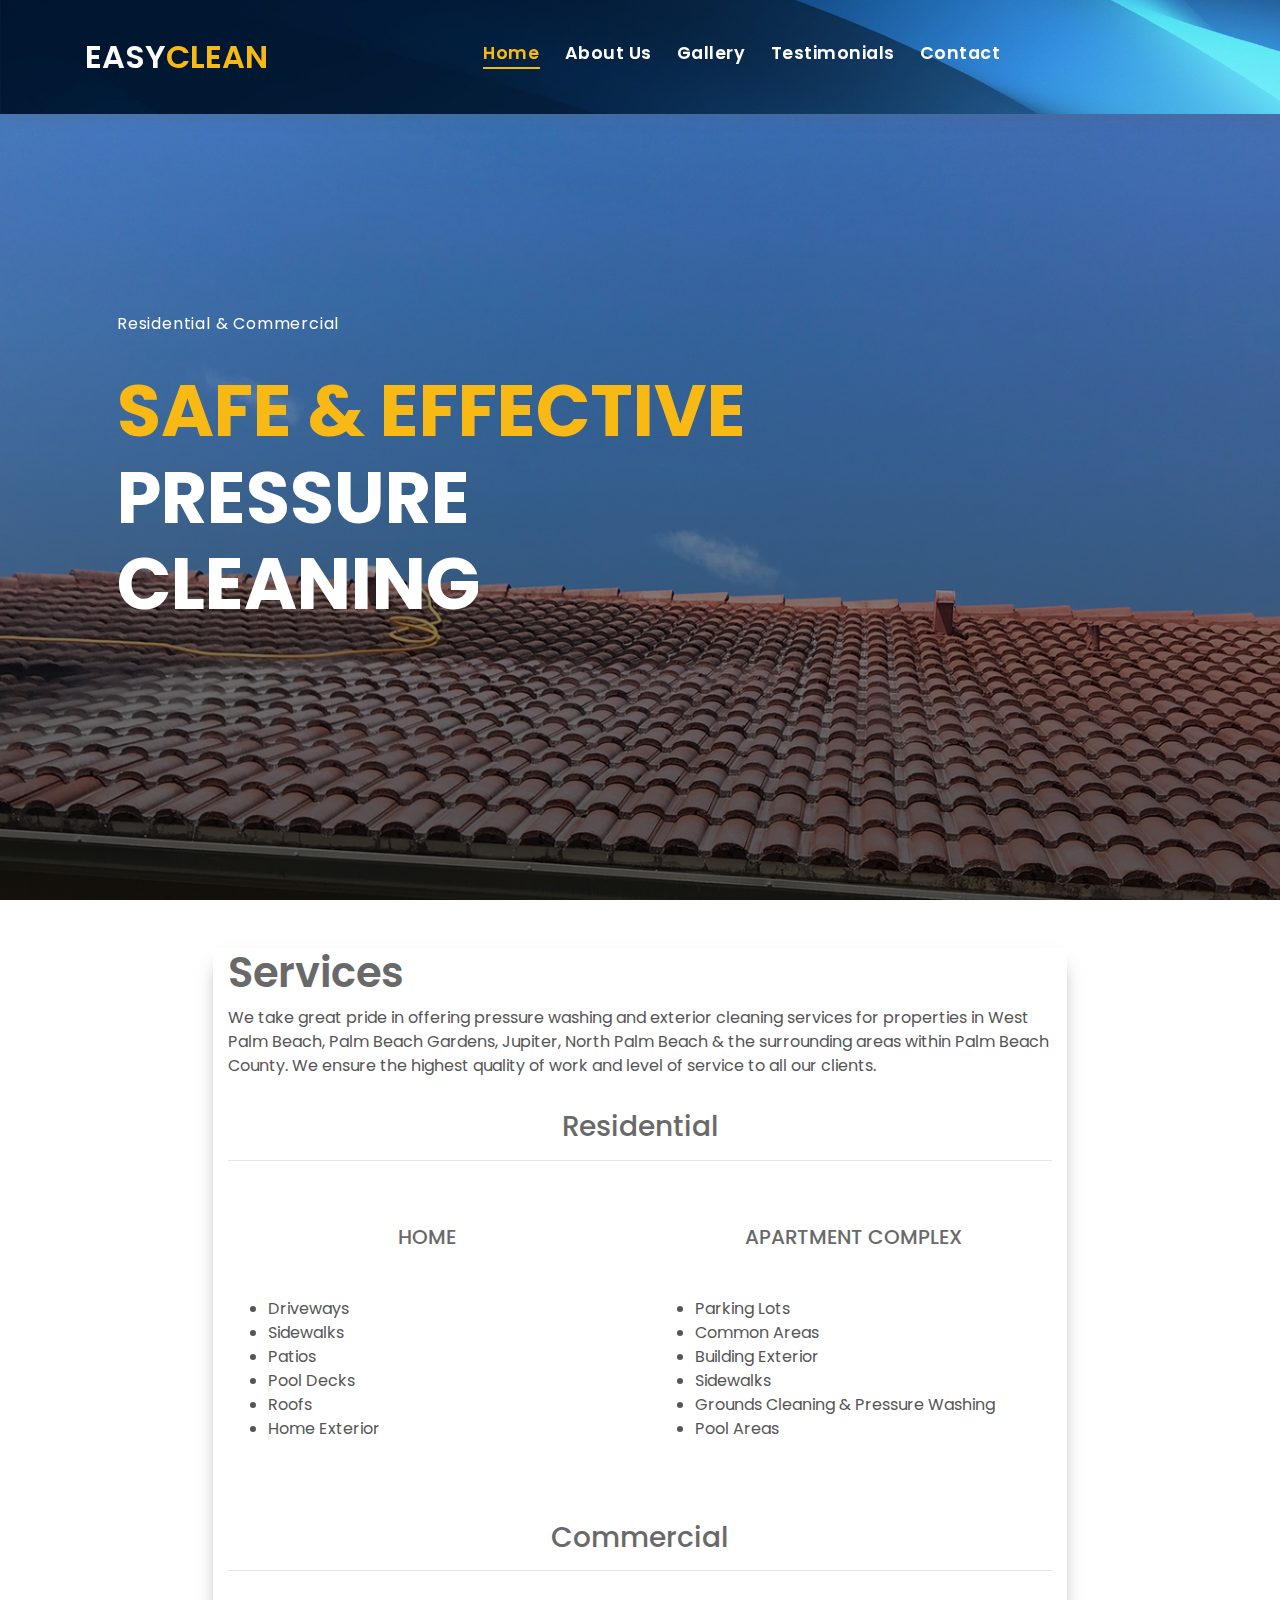
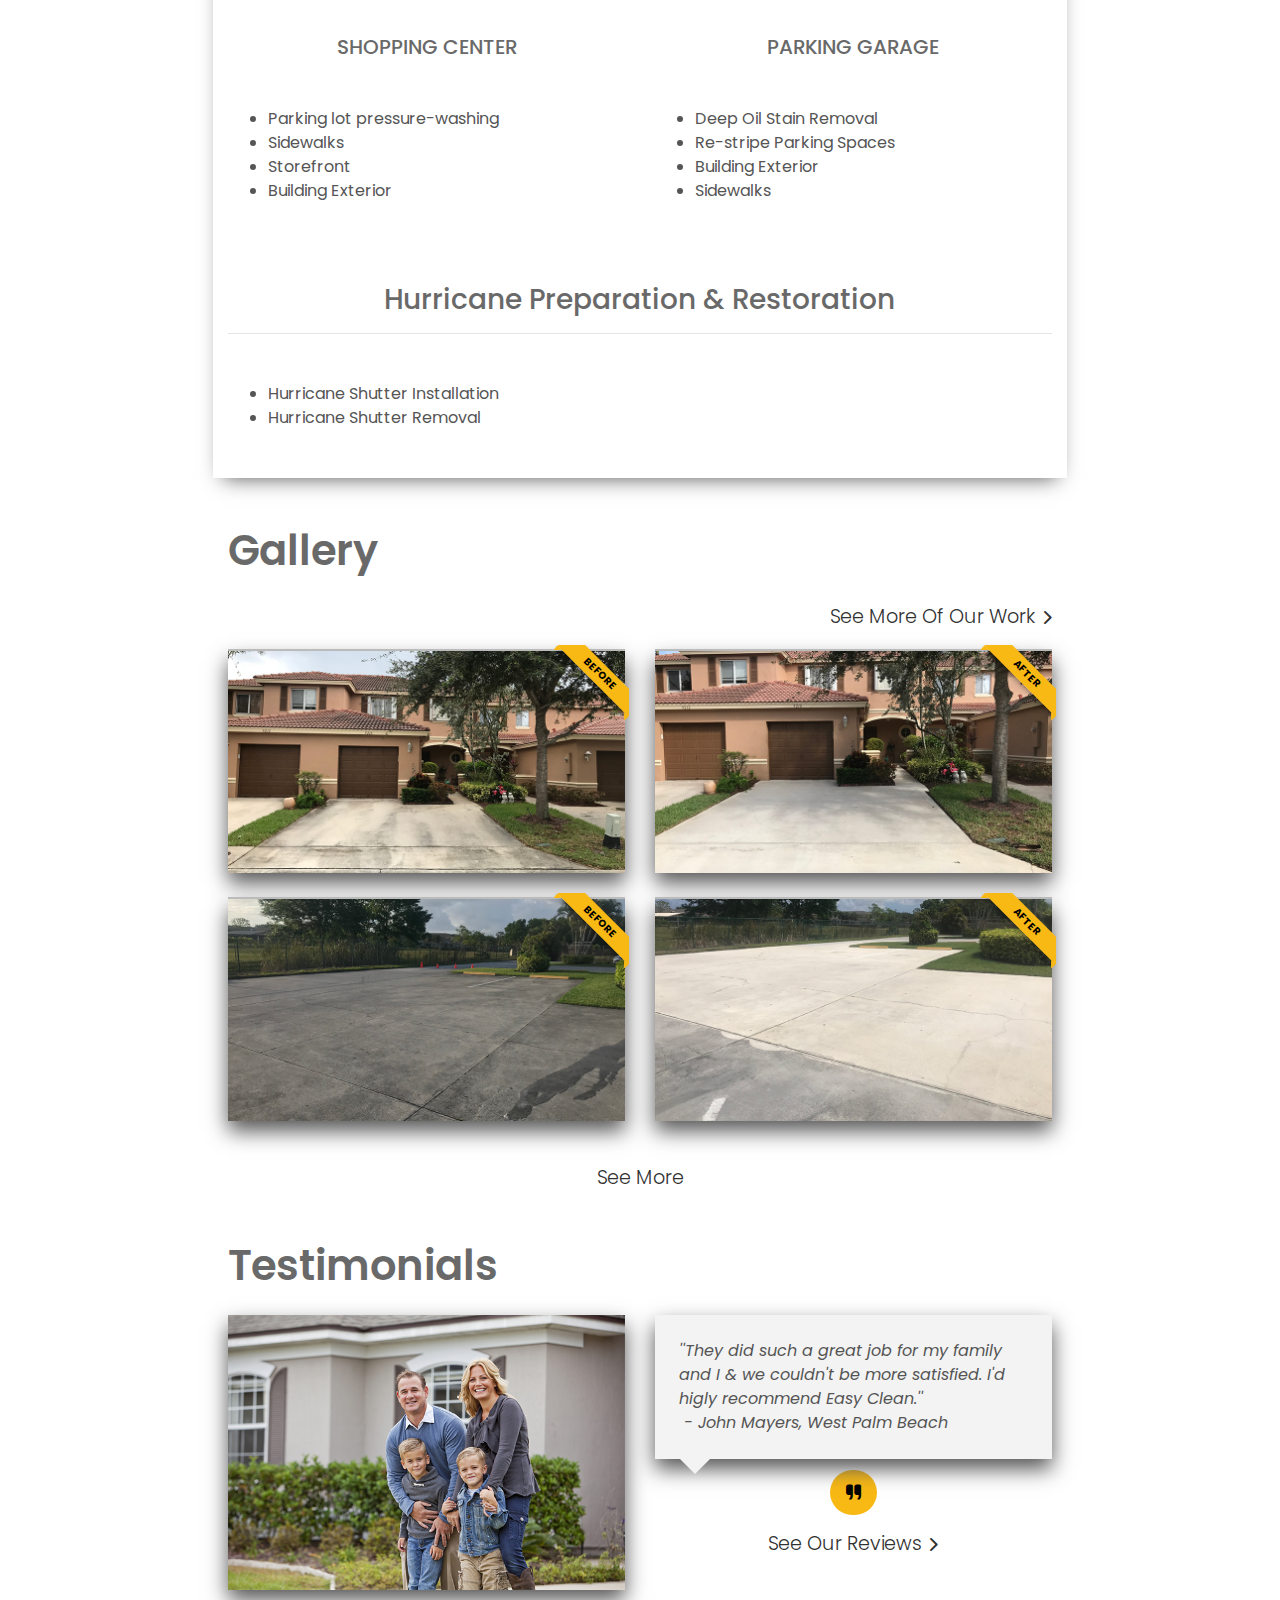
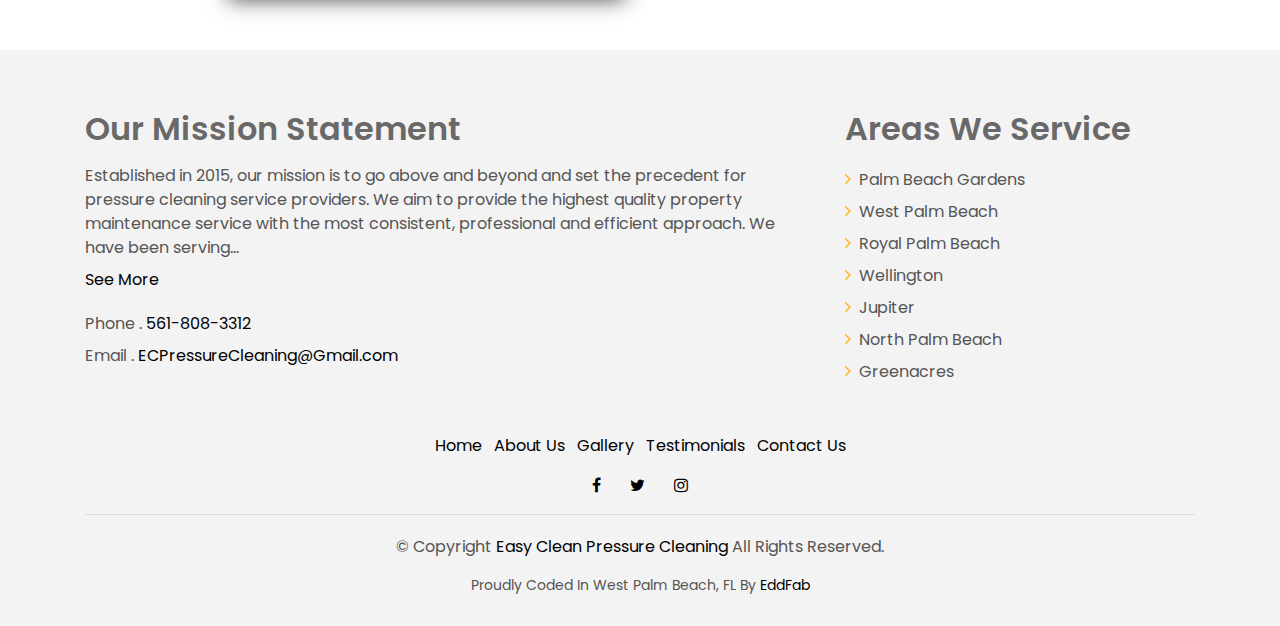
==== index.html @ 278d3bb5 "updates" ====
<!DOCTYPE html>
<html lang="en">

<head>
    <meta charset="utf-8">
    <title>Easy Clean Pressure Cleaning LLC.</title>
    <meta content="width=device-width, initial-scale=1.0" name="viewport">
    <meta content="" name="keywords">
    <meta content="" name="description">
    <!--FAVICONS-->
    <link href="img/favicon.png" rel="icon">
    <link href="img/apple-touch-icon.png" rel="apple-touch-icon">
    <!--GOOGLE FONTS-->
    <link href="https://fonts.googleapis.com/css?family=Poppins:300,400,500,600,700" rel="stylesheet">
    <!--BOOTSTRAP CSS-->
    <link href="lib/bootstrap/css/bootstrap.min.css" rel="stylesheet">
    <!--CSS LIBRARIES-->
    <link href="lib/font-awesome/css/font-awesome.min.css" rel="stylesheet">
    <link href="lib/animate/animate.min.css" rel="stylesheet">
    <link href="lib/ionicons/css/ionicons.min.css" rel="stylesheet">
    <link href="lib/owlcarousel/assets/owl.carousel.min.css" rel="stylesheet">
    <!--THEMES CSS-->
    <link href="css/style.css" rel="stylesheet">
    <!--MY CSS-->
    <link rel="stylesheet" href="css/index.css" type="text/css">
</head>

<body>

    <!--NAVBAR START-->
    <nav class="navbar navbar-default navbar-trans navbar-expand-lg fixed-top">
        <div class="container">
            <button class="navbar-toggler collapsed chcolor" type="button" data-toggle="collapse" data-target="#navbarDefault" aria-controls="navbarDefault" aria-expanded="false" aria-label="Toggle navigation">
                <span></span>
                <span></span>
                <span></span>
            </button>
            <a class="navbar-brand text-brand" href="index.html">EASY<span class="color-b">CLEAN</span></a>
            <div class="navbar-collapse collapse justify-content-center" id="navbarDefault">
                <ul class="navbar-nav">
                    <li class="nav-item">
                        <a class="nav-link active" href="#">Home</a>
                    </li>
                    <li class="nav-item">
                        <a class="nav-link" href="about-us.html">About Us</a>
                    </li>
                    <li class="nav-item">
                        <a class="nav-link" href="gallery.html">Gallery</a>
                    </li>
                    <li class="nav-item">
                        <a class="nav-link" href="testimonials.html">Testimonials</a>
                    </li>
                    <li class="nav-item">
                        <a class="nav-link" href="contact.html">Contact</a>
                    </li>
                </ul>
            </div>
        </div>
    </nav>
    <!--NAVBAR END-->

    <!--CAROUSEL START-->
    <div class="intro intro-carousel">
        <div id="carousel" class="owl-carousel owl-theme">
            <div class="carousel-item-a intro-item bg-image" style="background-image: url(images/slide-1.jpg)">
                <div class="overlay overlay-a"></div>
                <div class="intro-content display-table">
                    <div class="table-cell">
                        <div class="container">
                            <div class="row">
                                <div class="col-lg-8">
                                    <div class="intro-body">
                                        <p class="intro-title-top">Residential &amp; Commercial</p>
                                        <h1 class="intro-title mb-4">
                                            <span class="color-b">Safe &amp; Effective</span><br>Pressure Cleaning
                                        </h1>
                                    </div>
                                </div>
                            </div>
                        </div>
                    </div>
                </div>
            </div>

        </div>
    </div>
    <!--CAROUSEL END-->

    <!--OUR SERVICES START-->
    <section class="section-services section-t8 pt-5">

        <div class="container-fluid">

            <div class="row">

                <div class="col-1 col-lg-2"></div>

                <div class="col-10 col-lg-8" id="blur">

                    <div class="row mb-3">
                        <div class="col-md-12">

                            <div class="title-box">
                                <h2 class="title-a">Services</h2>
                                <p>
                                    We take great pride in offering pressure washing and exterior cleaning services for properties in West Palm Beach, Palm Beach Gardens, Jupiter, North Palm Beach &amp; the surrounding areas within Palm Beach County. We ensure the highest quality of work and level of service to all our clients.
                                </p>
                            </div>

                        </div>
                    </div>

                    <div class="row mb-5">
                        <div class="col-12">
                            <h3 class="text-center">Residential</h3>
                            <hr>
                        </div>
                    </div>

                    <div class="row mb-3">
                        <div class="col-12 col-sm-6 mb-5">
                            <h5 class="text-center mb-5">HOME</h5>
                            <ul>
                                <li class="service-list">Driveways</li>
                                <li class="service-list">Sidewalks</li>
                                <li class="service-list">Patios</li>
                                <li class="service-list">Pool Decks</li>
                                <li class="service-list">Roofs</li>
                                <li class="service-list">Home Exterior</li>
                            </ul>
                        </div>
                        <div class="col-12 col-sm-6 mb-5">
                            <h5 class="text-center mb-5">APARTMENT COMPLEX</h5>
                            <ul>
                                <li class="service-list">Parking Lots</li>
                                <li class="service-list">Common Areas</li>
                                <li class="service-list">Building Exterior</li>
                                <li class="service-list">Sidewalks</li>
                                <li class="service-list">Grounds Cleaning &amp; Pressure Washing</li>
                                <li class="service-list">Pool Areas</li>
                            </ul>
                        </div>
                    </div>

                    <div class="row mb-5">
                        <div class="col-12">
                            <h3 class="text-center">Commercial</h3>
                            <hr>
                        </div>
                    </div>

                    <div class="row mb-3">
                        <div class="col-12 col-sm-6 mb-5">
                            <h5 class="text-center mb-5">SHOPPING CENTER</h5>
                            <ul>
                                <li class="service-list">Parking lot pressure-washing</li>
                                <li class="service-list">Sidewalks</li>
                                <li class="service-list">Storefront</li>
                                <li class="service-list">Building Exterior</li>
                            </ul>
                        </div>
                        <div class="col-12 col-sm-6 mb-5">
                            <h5 class="text-center mb-5">PARKING GARAGE</h5>
                            <ul>
                                <li class="service-list">Deep Oil Stain Removal</li>
                                <li class="service-list">Re-stripe Parking Spaces</li>
                                <li class="service-list">Building Exterior</li>
                                <li class="service-list">Sidewalks</li>
                            </ul>
                        </div>
                    </div>

                    <div class="row">
                        <div class="col-12">
                            <h3 class="text-center">Hurricane Preparation &amp; Restoration</h3>
                            <hr class="mb-5">
                            <ul class="mb-5">
                                <li class="service-list">Hurricane Shutter Installation</li>
                                <li class="service-list">Hurricane Shutter Removal</li>
                            </ul>
                        </div>
                    </div>

                </div>

                <div class="col-1 col-lg-2"></div>

            </div>

        </div>
    </section>
    <!--OUR SERVICES END-->

    <!--GALLERY START /-->
    <section class="section-agents section-t8 pt-5">
        <div class="container-fluid">


            <div class="gallerywrapper">

                <div class="row">

                    <div class="col-1 col-lg-2"></div>

                    <div class="col-10 col-lg-8">

                        <div class="row">
                            <div class="col-12">
                                <div class="title-box">
                                    <h2 class="title-a">Gallery</h2>
                                    <div class="title-link mb-3 text-right">
                                        <a href="gallery.html">See More Of Our Work
                                            <span class="ion-ios-arrow-forward"></span>
                                        </a>
                                    </div>
                                </div>
                            </div>
                        </div>

                        <div class="row">
                            <div class="col-12 col-sm-6 mb-4">
                                <div class="box">
                                    <div class="ribbon"><span>BEFORE</span></div>
                                </div>
                                <img src="images/service1before.jpg" alt="" class="img-fluid blur">
                            </div>
                            <div class="col-12 col-sm-6 mb-4">
                                <div class="box">
                                    <div class="ribbon"><span>AFTER</span></div>
                                </div>
                                <img src="images/service1after.jpg" alt="" class="img-fluid blur">
                            </div>
                        </div>

                    </div>

                    <div class="col-1col-lg-2"></div>

                </div>

                <div class="row">
                    <div class="col-1 col-lg-2"></div>

                    <div class="col-10 col-lg-8">
                        <div class="row">
                            <div class="col-12 col-sm-6 mb-4">
                                <div class="box">
                                    <div class="ribbon"><span>BEFORE</span></div>
                                </div>
                                <img src="images/service3before.jpg" alt="" class="img-fluid blur">
                            </div>
                            <div class="col-12 col-sm-6 mb-4">
                                <div class="box">
                                    <div class="ribbon"><span>AFTER</span></div>
                                </div>
                                <img src="images/service3after.jpg" alt="" class="img-fluid blur">
                            </div>
                        </div>
                    </div>

                    <div class="col-1 col-lg-2"></div>
                </div>

            </div>

            <div class="row">
                <div class="col-12">
                    <div class="title-link text-center">
                        <a href="gallery.html">See More</a>
                    </div>
                </div>
            </div>

        </div>
    </section>
    <!--GALLERY END-->

    <!--TESTIMONIALS START-->
    <section class="section-testimonials section-t8 pt-5">

        <div class="container-fluid">

            <div class="row">
                <div class="col-1 col-lg-2"></div>

                <div class="col-10 col-lg-8">

                    <div class="row">

                        <div class="col-12">
                            <div class="row">
                                <div class="title-box col-12">
                                    <h2 class="title-a">Testimonials</h2>
                                </div>
                            </div>
                        </div>

                    </div>

                    <div class="row mt-3">

                        <div class="col-12 col-md-6">
                            <div class="row">
                                <div class="col-12">
                                    <img src="images/test-1.jpg" alt="" class="img-fluid blur"></div>
                            </div>
                        </div>

                        <div class="col-12 col-md-6">

                            <div class="row">
                                <div class="col-sm-12">
                                    <p class="testimonial-text mt-0 blur">
                                        &#39;&#39;They did such a great job for my family and I &amp; we couldn't be more satisfied.
                                        I'd higly recommend Easy Clean.&#39;&#39;
                                        <br>
                                        &nbsp;&#45; John Mayers, West Palm Beach
                                    </p>
                                    <div class="testimonial-ico">
                                        <span class="ion-ios-quote"></span>
                                    </div>
                                </div>
                            </div>

                            <div class="row">
                                <div class="col-12">
                                    <div class="title-link text-center">
                                        <a href="testimonials.html">See Our Reviews
                                            <span class="ion-ios-arrow-forward"></span>
                                        </a>
                                    </div>
                                </div>
                            </div>

                        </div>
                    </div>

                </div>

                <div class="col-1 col-lg-2"></div>
            </div>

        </div>

    </section>
    <!--TESTIMONIALS END-->

    <!--FOOTER START-->
    <section class="section-footer">
        <div class="container">
            <div class="row">

                <div class="col-sm-12 col-md-8">
                    <div class="widget-a">
                        <div class="w-header-a">
                            <h3 class="w-title-a text-brand headings">Our Mission Statement</h3>
                        </div>
                        <div class="w-body-a">
                            <p class="w-text-a color-text-a mb-2">
                                Established in 2015, our mission is to go above and beyond and set the precedent for pressure cleaning service providers. We aim to provide the highest quality property maintenance service with the most consistent, professional and efficient approach. We have been serving...
                            </p>
                            <p class="w-text-a color-text-a">
                                <a href="about-us.html" target="_blank">See More</a>
                            </p>
                        </div>
                        <div class="w-footer-a">
                            <ul class="list-unstyled">
                                <li class="color-a">
                                    <span class="color-text-a">Phone .</span> 561-808-3312
                                </li>
                                <li class="color-a">
                                    <span class="color-text-a">Email .</span> <a href="mailto:ECPressureCleaning@Gmail.com">ECPressureCleaning@Gmail.com</a>
                                </li>
                            </ul>
                        </div>
                    </div>
                </div>

                <div class="col-sm-12 col-md-4 section-md-t3">
                    <div class="widget-a">
                        <div class="w-header-a">
                            <h5 class="w-title-a text-brand headings">Areas We Service</h5>
                        </div>
                        <div class="w-body-a">
                            <ul class="list-unstyled">
                                <li class="item-list-a">
                                    <i class="fa fa-angle-right"></i> Palm Beach Gardens
                                </li>
                                <li class="item-list-a">
                                    <i class="fa fa-angle-right"></i> West Palm Beach
                                </li>
                                <li class="item-list-a">
                                    <i class="fa fa-angle-right"></i> Royal Palm Beach
                                </li>
                                <li class="item-list-a">
                                    <i class="fa fa-angle-right"></i> Wellington
                                </li>
                                <li class="item-list-a">
                                    <i class="fa fa-angle-right"></i> Jupiter
                                </li>
                                <li class="item-list-a">
                                    <i class="fa fa-angle-right"></i> North Palm Beach
                                </li>
                                <li class="item-list-a">
                                    <i class="fa fa-angle-right"></i> Greenacres
                                </li>
                            </ul>
                        </div>
                    </div>
                </div>

            </div>
        </div>
    </section>
    <footer>
        <div class="container">
            <div class="row">
                <div class="col-md-12">
                    <nav class="nav-footer">
                        <ul class="list-inline">
                            <li class="list-inline-item">
                                <a href="#">Home</a>
                            </li>
                            <li class="list-inline-item">
                                <a href="about-us.html">About Us</a>
                            </li>
                            <li class="list-inline-item">
                                <a href="gallery.html">Gallery</a>
                            </li>
                            <li class="list-inline-item">
                                <a href="testimonials.html">Testimonials</a>
                            </li>
                            <li class="list-inline-item">
                                <a href="contact.html">Contact Us</a>
                            </li>
                        </ul>
                    </nav>
                    <div class="socials-a">
                        <ul class="list-inline">
                            <li class="list-inline-item">
                                <a href="#">
                                    <i class="fa fa-facebook" aria-hidden="true"></i>
                                </a>
                            </li>
                            <li class="list-inline-item">
                                <a href="#">
                                    <i class="fa fa-twitter" aria-hidden="true"></i>
                                </a>
                            </li>
                            <li class="list-inline-item">
                                <a href="#">
                                    <i class="fa fa-instagram" aria-hidden="true"></i>
                                </a>
                            </li>
                        </ul>
                    </div>
                    <div class="copyright-footer">
                        <p class="copyright color-text-a">
                            &copy; Copyright<span class="color-a"> Easy Clean Pressure Cleaning</span> All Rights Reserved.
                        </p>
                    </div>
                    <div class="credits">
                        Proudly Coded In West Palm Beach, FL By <a href="https://github.com/EddFab">EddFab</a>
                    </div>
                </div>
            </div>
        </div>
    </footer>
    <!--FOOTER END-->

    <a href="#" class="back-to-top"><i class="fa fa-chevron-up"></i></a>
    <div id="preloader"></div>

    <!--JAVASCRIPT LIBRARIES-->
    <script src="lib/jquery/jquery.min.js"></script>
    <script src="lib/jquery/jquery-migrate.min.js"></script>
    <script src="lib/popper/popper.min.js"></script>
    <script src="lib/bootstrap/js/bootstrap.min.js"></script>
    <script src="lib/easing/easing.min.js"></script>
    <script src="lib/owlcarousel/owl.carousel.min.js"></script>
    <script src="lib/scrollreveal/scrollreveal.min.js"></script>
    <!--CONTACT FORM JAVASCRIPT FILE-->
    <script src="contactform/contactform.js"></script>
    <!--TEMPLATE MAIN JAVASCRIPT FILE-->
    <script src="js/main.js"></script>

</body>

</html>
---- css/style.css ----
/*======================================
//--//-->   STYLES GENERALES
======================================*/

body {
    font-family: 'Poppins', sans-serif;
    color: #555555;
}

h1,
h2,
h3,
h4,
h5,
h6 {
    /*color: #000000;*/
    color: #696969;
}

a {
    color: #000000;
    transition: all .5s ease;
}

a:hover {
    color: #fadc90;
    text-decoration: none;
}

.link-two {
    color: #000000;
    transition: all .5s ease;
}

.link-two:hover {
    text-decoration: underline;
    color: #000000;
}

.link-one {
    color: #000000;
    transition: all .5s ease;
}

.link-one:hover {
    color: #000000;
    text-decoration: none;
}

.link-icon {
    color: #000000;
    font-weight: 500;
}

.link-icon span {
    font-size: 14px;
    padding-left: 4px;
    vertical-align: middle;
}

.link-a {
    color: #ffffff;
    text-decoration: none;
}

.link-a:hover {
    color: #ffffff;
    text-decoration: none;
}

.link-a span {
    font-size: 18px;
    vertical-align: middle;
    margin-left: 5px;
}

.text-brand {
    color: #fff;
    font-size: 2rem;
    font-weight: 600;
}

.color-a {
    color: #000000;
}

.color-b {
    color: #f9b914;
}

.color-d {
    color: #adadad;
}

.color-text-a {
    color: #555555;
}

.no-margin {
    margin: 0;
}

/*------/ Nav Pills  /------*/

.nav-pills-a.nav-pills .nav-link {
    color: #000000;
    position: relative;
    font-weight: 600;
}

.nav-pills-a.nav-pills .nav-link.active {
    background-color: transparent;
}

.nav-pills-a.nav-pills .nav-link.active:after {
    content: '';
    position: absolute;
    left: 0;
    bottom: -1px;
    width: 100%;
    height: 2px;
    background-color: #f9b914;
    z-index: 2;
}

/*------/ Bg Image /------*/

.bg-image {
    background-repeat: no-repeat;
    background-attachment: fixed;
    background-size: cover;
    background-position: center center;
}

/*------/ List a /------*/

.list-a {
    display: inline-block;
    line-height: 2;
    padding: 0;
    list-style: none;
}

.list-a li {
    position: relative;
    width: 50%;
    float: left;
    padding-left: 25px;
    padding-right: 5px;
}

.list-a li:before {
    content: '';
    width: 10px;
    height: 2px;
    position: absolute;
    background-color: #313131;
    top: 15px;
    left: 0;
}

/*------/ Pagination-a /------*/

.pagination-a .pagination .page-link {
    margin: 0 .2rem;
    border-color: transparent;
    padding: .5rem .8rem;
    color: #000000;
}

.pagination-a .pagination .page-link:hover,
.pagination-a .pagination .page-link:active,
.pagination-a .pagination .page-link:focus {
    background-color: #f9b914;
}

.pagination-a .pagination .page-link span {
    font-size: 1.2rem;
}

.pagination-a .pagination .next .page-link {
    padding: .4rem .9rem;
}

.pagination-a .pagination .page-item:last-child .page-link {
    border-top-right-radius: 0;
    border-bottom-right-radius: 0;
}

.pagination-a .pagination .page-item:first-child .page-link {
    border-top-left-radius: 0;
    border-bottom-left-radius: 0;
}

.pagination-a .pagination .page-item.disabled .page-link {
    padding: .4rem .9rem;
    color: #555555;
}

.pagination-a .pagination .page-item.active .page-link {
    background-color: #f9b914;
}

.a {
    color: #f9b914;
    font-size: 1.3rem;
}

/*------/ Icon Box /------*/

.icon-box .icon-box-icon {
    display: table-cell;
    vertical-align: top;
    font-size: 36px;
    color: #F9B914;
    width: 50px;
    padding-top: 8px;
}

.icon-box .icon-box-content {
    padding-top: 18px;
}

/*------/ Space Padding /------*/

.section-t8 {
    padding-top: 8rem;
}

.section-t4 {
    padding-top: 4rem;
}

.section-t3 {
    padding-top: 3rem;
}

.section-b2 {
    padding-bottom: 2rem;
}

.section-tb85 {
    padding: 8rem 0 5rem 0;
}

/*------/ Title /------*/

.title-wrap {
    padding-bottom: 4rem;
}

.title-a {
    font-size: 2.6rem;
    font-weight: 600;
}

.title-link {
    font-size: 1.2rem;
    font-weight: 300;
    padding-top: 1.2rem;
}

.title-link a {
    color: #313131;
}

.title-link a:hover {
    color: #f9b914;
    
}

.title-link span {
    font-size: 20px;
    padding-left: 4px;
    vertical-align: middle;
}

.title-box-d {
    padding-bottom: 1.8rem;
    margin-bottom: 1rem;
    position: relative;
}

.title-box-d .title-d {
    font-weight: 600;
    font-size: 1.5rem;
}

.title-box-d .title-d:after {
    content: '';
    position: absolute;
    width: 70px;
    height: 4px;
    background-color: #f9b914;
    bottom: 20px;
    left: 0;
}

/*------/ Display Table & Table Cell /------*/

.display-table {
    width: 100%;
    height: 100%;
    display: table;
}

.table-cell {
    display: table-cell;
    vertical-align: middle;
}

/*------/ Ul Resect /------*/

.ul-resect ul,
.list-a ul,
.box-comments ul {
    list-style: none;
    padding-left: 0;
    margin-bottom: 0;
}

/*------/ Overlay /------*/

.overlay-a {
    background: linear-gradient(to bottom, rgba(0, 0, 0, 0) 0%, rgba(0, 0, 0, 0.2) 27%, rgba(0, 0, 0, 0.65) 90%);
}

.overlay {
    position: absolute;
    top: 0;
    left: 0px;
    padding: 0;
    height: 100%;
    width: 100%;
}

/*------/ Owl carousel /------*/

.owl-theme .owl-dots {
    text-align: center;
    margin-top: 18px;
}

.owl-theme .owl-dots .owl-dot {
    display: inline-block;
}

.owl-theme .owl-dots .owl-dot span {
    width: 16px;
    height: 9px;
    margin: 5px 5px;
    background: #000000;
    border: 0px solid #000000;
    display: block;
    transition: all 0.6s ease-in-out;
    cursor: pointer;
    border-radius: 0px;
}

.owl-theme .owl-dots .owl-dot:hover span {
    background-color: #f9b914;
}

.owl-theme .owl-dots .owl-dot.active span {
    background-color: #f9b914;
    width: 35px;
}

.owl-arrow .owl-nav {
    position: absolute;
    top: 0;
    right: 0;
    font-size: 1.8rem;
}

.owl-arrow .owl-nav .owl-prev,
.owl-arrow .owl-nav .owl-next {
    display: inline-block;
    transition: all 0.6s ease-in-out;
    color: #000000;
}

.owl-arrow .owl-nav .owl-prev.disabled,
.owl-arrow .owl-nav .owl-next.disabled {
    transition: all 0.6s ease-in-out;
    color: #adadad;
}

.owl-arrow .owl-nav .owl-next {
    margin-left: 15px;
}

.nav-arrow-a .owl-arrow .owl-nav {
    font-size: 1.8rem;
    margin-top: -110px;
}

.nav-arrow-a .owl-arrow .owl-nav .owl-next {
    margin-left: 15px;
}

.nav-arrow-b .owl-arrow .owl-nav {
    position: absolute;
    top: 0;
    right: 0;
    font-size: 1.2rem;
}

.nav-arrow-b .owl-arrow .owl-nav .owl-prev,
.nav-arrow-b .owl-arrow .owl-nav .owl-next {
    padding: .7rem 1.5rem !important;
    display: inline-block;
    transition: all 0.6s ease-in-out;
    color: #ffffff;
    background-color: #f9b914;
    opacity: .9;
}

.nav-arrow-b .owl-arrow .owl-nav .owl-prev.disabled,
.nav-arrow-b .owl-arrow .owl-nav .owl-next.disabled {
    transition: all 0.6s ease-in-out;
    color: #ffffff;
}

.nav-arrow-b .owl-arrow .owl-nav .owl-prev:hover,
.nav-arrow-b .owl-arrow .owl-nav .owl-next:hover {
    background-color: #26a356;
}

.nav-arrow-b .owl-arrow .owl-nav .owl-next {
    margin-left: 0px;
}

/*------/ Socials /------*/

.socials-a .list-inline-item:not(:last-child) {
    margin-right: 25px;
}

/* Back to top button */

.back-to-top {
    position: fixed;
    display: none;
    background: #f9b914;
    color: #fff;
    width: 44px;
    height: 44px;
    text-align: center;
    line-height: 1;
    font-size: 16px;
    border-radius: 50%;
    right: 15px;
    bottom: 15px;
    transition: background 0.5s;
    z-index: 11;
}

.back-to-top i {
    padding-top: 12px;
    color: #fff;
}

/* Prelaoder */

#preloader {
    position: fixed;
    top: 0;
    left: 0;
    right: 0;
    bottom: 0;
    z-index: 9999;
    overflow: hidden;
    background: #fff;
}

#preloader:before {
    content: "";
    position: fixed;
    top: calc(50% - 30px);
    left: calc(50% - 30px);
    border: 6px solid #f2f2f2;
    border-top: 6px solid #f9b914;
    border-radius: 50%;
    width: 60px;
    height: 60px;
    -webkit-animation: animate-preloader 1s linear infinite;
    animation: animate-preloader 1s linear infinite;
}

@-webkit-keyframes animate-preloader {
    0% {
        -webkit-transform: rotate(0deg);
        transform: rotate(0deg);
    }

    100% {
        -webkit-transform: rotate(360deg);
        transform: rotate(360deg);
    }
}

@keyframes animate-preloader {
    0% {
        -webkit-transform: rotate(0deg);
        transform: rotate(0deg);
    }

    100% {
        -webkit-transform: rotate(360deg);
        transform: rotate(360deg);
    }
}

/*======================================
//--//-->   NAVBAR
======================================*/

.navbar-default {
    transition: all .5s ease-in-out;
    padding-top: 28px;
    padding-bottom: 28px;
    -webkit-backface-visibility: hidden;
    backface-visibility: hidden;
    box-shadow: 1px 2px 15px rgba(100, 100, 100, 0.3);
    background-image: url(../images/navbg.jpg);
    background-position: center;
    background-repeat: no-repeat;
    background-size: cover;
    background-position: center;
}

.navbar-default .nav-search {
    color: #000000;
    font-size: 1.5rem;
}

.navbar-default.navbar-reduce {
    box-shadow: 1px 2px 15px rgba(100, 100, 100, 0.3);
}

.navbar-default.navbar-trans,
.navbar-default.navbar-reduce {
    -webkit-backface-visibility: hidden;
    backface-visibility: hidden;
}

.navbar-default.navbar-trans .nav-item,
.navbar-default.navbar-reduce .nav-item {
    position: relative;
    padding-right: 10px;
    padding-bottom: 8px;
    margin-left: 0;
}

.navbar-default.navbar-trans .nav-link,
.navbar-default.navbar-reduce .nav-link {
    font-size: 1.1rem;
    color: #fff;
    font-weight: 600;
    letter-spacing: 0.030em;
    transition: all 0.1s ease-in-out;
    position: relative;
    padding-left: 0;
    padding-right: 0;
}

.navbar-default.navbar-trans .nav-link:before,
.navbar-default.navbar-reduce .nav-link:before {
    content: '';
    position: absolute;
    bottom: 5px;
    left: 0;
    width: 100%;
    height: 2px;
    z-index: 0;
    background-color: #f9b914;
    -webkit-transform: scaleX(0);
    transform: scaleX(0);
    -webkit-transform-origin: right;
    transform-origin: right;
    transition: opacity .2s ease-out 0.3s, -webkit-transform .2s ease-out;
    transition: transform .2s ease-out, opacity .2s ease-out 0.3s;
    transition: transform .2s ease-out, opacity .2s ease-out 0.3s, -webkit-transform .2s ease-out;
}

.navbar-default.navbar-trans .nav-link:hover,
.navbar-default.navbar-reduce .nav-link:hover {
    color: #f9b914;
}

.navbar-default.navbar-trans .nav-link:hover:before,
.navbar-default.navbar-reduce .nav-link:hover:before {
    -webkit-transform: scaleX(1);
    transform: scaleX(1);
    -webkit-transform-origin: left;
    transform-origin: left;
}

.navbar-default.navbar-trans .show > .nav-link:before,
.navbar-default.navbar-trans .active > .nav-link:before,
.navbar-default.navbar-trans .nav-link.show:before,
.navbar-default.navbar-trans .nav-link.active:before,
.navbar-default.navbar-reduce .show > .nav-link:before,
.navbar-default.navbar-reduce .active > .nav-link:before,
.navbar-default.navbar-reduce .nav-link.show:before,
.navbar-default.navbar-reduce .nav-link.active:before {
    -webkit-transform: scaleX(1);
    transform: scaleX(1);
}

.navbar-default.navbar-trans .nav-link:before {
    background-color: #f9b914;
}

.navbar-default.navbar-trans .nav-link:hover {
    color: #f9b914;
}

.navbar-default.navbar-trans .show > .nav-link,
.navbar-default.navbar-trans .active > .nav-link,
.navbar-default.navbar-trans .nav-link.show,
.navbar-default.navbar-trans .nav-link.active {
    color: #f9b914;
}

.navbar-default.navbar-reduce {
    transition: all .5s ease-in-out;
    padding-top: 19px;
    padding-bottom: 19px;
}

.navbar-default.navbar-reduce .nav-link {
    color: #fff;
}

.navbar-default.navbar-reduce .nav-link:before {
    background-color: #f9b914;
}

.navbar-default.navbar-reduce .nav-link:hover {
    color: #f9b914;
}

.navbar-default.navbar-reduce .show > .nav-link,
.navbar-default.navbar-reduce .active > .nav-link,
.navbar-default.navbar-reduce .nav-link.show,
.navbar-default.navbar-reduce .nav-link.active {
    color: #f9b914;
}

.navbar-default.navbar-reduce .navbar-brand {
    color: #fff;
}

.navbar-default .dropdown .dropdown-menu {
    border-top: 0;
    border-left: 4px solid #f9b914;
    border-right: 0;
    border-bottom: 0;
    -webkit-transform: translate3d(0px, -40px, 0px);
    transform: translate3d(0px, -40px, 0px);
    opacity: 0;
    filter: alpha(opacity=0);
    visibility: hidden;
    transition: all 0.5s cubic-bezier(0.3, 0.65, 0.355, 1) 0s, opacity 0.31s ease 0s, height 0s linear 0.36s;
    margin: 0;
    border-radius: 0;
    padding: 12px 0;
}

.navbar-default .dropdown .dropdown-menu .dropdown-item {
    padding: 12px 18px;
    transition: all 500ms ease;
    font-weight: 600;
    min-width: 220px;
}

.navbar-default .dropdown .dropdown-menu .dropdown-item:hover {
    background-color: #ffffff;
    color: #f9b914;
    transition: all 500ms ease;
}

.navbar-default .dropdown .dropdown-menu .dropdown-item.active {
    background-color: #ffffff;
    color: #f9b914;
}

.navbar-default .dropdown:hover .dropdown-menu {
    -webkit-transform: translate3d(0px, 0px, 0px);
    transform: translate3d(0px, 0px, 0px);
    visibility: visible;
    opacity: 1;
    filter: alpha(opacity=1);
}

/*------/ Hamburger Navbar /------*/

.navbar-toggler {
    position: relative;
}

.navbar-toggler:focus,
.navbar-toggler:active {
    outline: 0;
}

.navbar-toggler span {
    display: block;
    background-color: #fff;
    height: 3px;
    width: 25px;
    margin-top: 4px;
    margin-bottom: 4px;
    -webkit-transform: rotate(0deg);
    transform: rotate(0deg);
    left: 0;
    opacity: 1;
}

.navbar-toggler span:nth-child(1),
.navbar-toggler span:nth-child(3) {
    transition: -webkit-transform .35s ease-in-out;
    transition: transform .35s ease-in-out;
    transition: transform .35s ease-in-out, -webkit-transform .35s ease-in-out;
}

.navbar-toggler:not(.collapsed) span:nth-child(1) {
    position: absolute;
    left: 12px;
    top: 10px;
    -webkit-transform: rotate(135deg);
    transform: rotate(135deg);
    opacity: 0.9;
}

.navbar-toggler:not(.collapsed) span:nth-child(2) {
    height: 12px;
    visibility: hidden;
    background-color: transparent;
}

.navbar-toggler:not(.collapsed) span:nth-child(3) {
    position: absolute;
    left: 12px;
    top: 10px;
    -webkit-transform: rotate(-135deg);
    transform: rotate(-135deg);
    opacity: 0.9;
}

/*======================================
//--//-->   BOX COLAPSE
======================================*/

.box-collapse {
    position: fixed;
    top: 0;
    bottom: 0;
    right: 0;
    width: 100%;
    z-index: 1040;
    background-color: #ffffff;
    -webkit-transform: translateX(100%);
    transform: translateX(100%);
    transition: all 0.6s ease;
}

.box-collapse .title-box-d {
    top: 30px;
    left: 60px;
    opacity: 0;
    transition: all 1s ease;
    transition-delay: .3s;
}

.box-collapse-wrap {
    opacity: 0;
    position: absolute;
    left: 0;
    top: 6.5rem;
    bottom: 5rem;
    padding-left: 10%;
    padding-right: 10%;
    overflow-x: hidden;
    overflow-y: auto;
    margin: 0;
    -webkit-transform: translateY(3rem);
    transform: translateY(3rem);
    transition: opacity 0.5s 0.5s ease, -webkit-transform 0.5s 0.5s ease;
    transition: transform 0.5s 0.5s ease, opacity 0.5s 0.5s ease;
    transition: transform 0.5s 0.5s ease, opacity 0.5s 0.5s ease, -webkit-transform 0.5s 0.5s ease;
}

.box-collapse-open .click-closed {
    visibility: visible;
}

.box-collapse-open .box-collapse {
    -webkit-transform: translateX(0);
    transform: translateX(0);
    box-shadow: 0 0 65px rgba(0, 0, 0, 0.07);
    opacity: 1;
}

.box-collapse-open .box-collapse .title-box-d {
    -webkit-transform: translate(0);
    transform: translate(0);
    opacity: 1;
}

.box-collapse-open .box-collapse-wrap {
    -webkit-transform: translate(0);
    transform: translate(0);
    opacity: 1;
}

.box-collapse-closed .box-collapse {
    opacity: .7;
    transition-delay: 0s;
}

.box-collapse-closed .box-collapse .title-box-d {
    opacity: 0;
    transition-delay: 0s;
}

.box-collapse-closed .box-collapse .form-a {
    opacity: 0;
    transition-delay: 0s;
}

.click-closed {
    position: fixed;
    top: 0;
    left: 0;
    width: 100%;
    height: 100%;
    visibility: hidden;
    z-index: 1035;
    background-color: #000000;
    opacity: .4;
}

.close-box-collapse {
    position: absolute;
    z-index: 1050;
    top: 2rem;
    font-size: 3.5rem;
    line-height: 1;
    color: #000000;
    cursor: pointer;
    transition: all 0.3s ease;
}

.right-boxed {
    right: 4.2857rem;
}

/*======================================
//--//-->   INTRO
======================================*/

.intro {
    height: 100vh;
    position: relative;
    color: #ffffff;
}

.intro .owl-theme .owl-dots {
    position: absolute;
    bottom: 70px;
    right: 50px;
}

.intro .owl-theme .owl-dots .owl-dot span {
    background: #ffffff;
    border: 0px solid #ffffff;
}

.intro .owl-theme .owl-dots .owl-dot:hover span {
    background-color: #f9b914;
}

.intro .owl-theme .owl-dots .owl-dot.active span {
    background-color: #f9b914;
}

.intro .intro-item {
    padding-top: 2rem;
}

.intro .carousel-item-a {
    position: relative;
    height: 100vh;
}

.intro .carousel-item-a.bg-image {
    background-attachment: scroll;
}

.intro .intro-content {
    position: absolute;
}

.intro .intro-body {
    padding-left: 1rem;
}

.intro .intro-body .price-a {
    color: #ffffff;
    padding: 1rem 1.5rem;
    border: 2px solid #f9b914;
    border-radius: 50px;
    text-transform: uppercase;
    letter-spacing: 0.030em;
}

.intro .spacial {
    -webkit-animation-delay: .2s;
    animation-delay: .2s;
    color: #ffffff;
}

.intro .intro-title-top {
    -webkit-animation-delay: .6s;
    animation-delay: .6s;
    margin-bottom: 1rem;
    font-size: .9rem;
    color: #ffffff;
    letter-spacing: .05em;
}

.intro .intro-title {
    transition-duration: 9s !important;
    color: #ffffff;
    font-weight: 700;
    font-size: 2.8rem;
    text-transform: uppercase;
}

.intro .intro-subtitle {
    font-size: 1.5rem;
    font-weight: 300;
}

.intro .intro-subtitle.intro-price {
    padding-top: 1rem;
    font-size: 1.2rem;
}

/*------/ Intro Single /------*/

.intro-single {
    padding: 12rem 0 3rem;
}

.intro-single .title-single-box {
    padding: 1rem 0 1rem 2rem;
}

.intro-single .title-single-box {
    border-left: 3px solid #f9b914;
}

.intro-single .title-single-box .title-single {
    font-weight: 600;
    font-size: 2.2rem;
}

.intro-single .breadcrumb-box {
    padding: 1rem 0 0 .5rem;
}

.intro-single .breadcrumb {
    background-color: transparent;
    padding-right: 0;
    padding-left: 0;
}

/*======================================
//--//-->   CARD GENERAL
======================================*/

.card-box-a,
.card-box-b,
.card-box-d {
    position: relative;
    overflow: hidden;
    -webkit-backface-visibility: hidden;
    backface-visibility: hidden;
}

.card-box-a .img-a,
.card-box-a .img-b,
.card-box-b .img-a,
.card-box-b .img-b {
    transition: .8s all ease-in-out;
}

.card-overlay {
    position: absolute;
    width: 100%;
    height: 100%;
    top: 0;
    left: 0;
}

.card-shadow {
    -webkit-backface-visibility: hidden;
    backface-visibility: hidden;
}

.card-shadow:before {
    content: ' ';
    position: absolute;
    top: 0;
    left: 0;
    width: 100%;
    height: 100%;
    z-index: 1;
    background: linear-gradient(to bottom, rgba(0, 0, 0, 0) 0%, rgba(0, 0, 0, 0.2) 27%, rgba(0, 0, 0, 0.65) 90%);
}

/*======================================
//--//-->   PROPERTY - CARD-A
======================================*/

.card-overlay-a-content {
    transition: all .5s ease-in;
    position: absolute;
    width: 100%;
    bottom: 0px;
    z-index: 2;
}

.card-header-a {
    padding: 0 1rem;
}

.card-header-a .card-title-a {
    color: #ffffff;
    margin-bottom: 0;
    padding-bottom: .7rem;
}

.card-header-a .card-title-a a {
    color: #ffffff;
    text-decoration: none;
}

.card-body-a {
    z-index: 2;
    transition: all .5s ease-in;
    padding: 0rem 1rem 2rem 1rem;
}

.card-body-a .price-box {
    padding-bottom: .5rem;
}

.price-a {
    color: #ffffff;
    padding: .6rem .8rem;
    border: 2px solid #f9b914;
    border-radius: 50px;
    text-transform: uppercase;
    letter-spacing: 0.030em;
}

.card-footer-a {
    width: 100%;
    position: absolute;
    z-index: 2;
    background-color: #f9b914;
}

.card-info {
    list-style: none;
    margin-bottom: 0;
    padding: .5rem 0;
}

.card-info .card-info-title {
    font-size: 1rem;
    color: #313131;
}

.card-info li span {
    color: #ffffff;
    font-size: .9rem;
}

/*------/ Property Grid /-----*/

.property-grid .grid-option {
    text-align: right;
    margin-bottom: 2rem;
}

.property-grid .grid-option .custom-select {
    border-radius: 0;
    width: 200px;
    border-color: #313131;
}

.property-grid .grid-option .custom-select:hover,
.property-grid .grid-option .custom-select:active,
.property-grid .grid-option .custom-select:focus {
    border-color: #313131;
}

.property-grid .grid-option .custom-select option {
    border-color: #313131;
}

/*------/ Property Single /-----*/

.gallery-property {
    margin-bottom: 3rem;
}

.property-price {
    margin: 0 auto;
}

.property-price .card-header-c {
    padding: 0;
}

.summary-list {
    padding-right: 1rem;
    color: #000000;
}

.summary-list .list {
    padding: 0;
    line-height: 2;
}

.summary-list .list span {
    color: #555555;
}

.property-agent .title-agent {
    font-weight: 600;
}

.property-agent ul {
    line-height: 2;
    color: #000000;
}

.property-agent .socials-a {
    text-align: center;
}

/*======================================
//--//-->   NEWS - CARD-B
======================================*/

.card-header-b {
    padding: 1rem;
    color: #ffffff;
    position: absolute;
    bottom: 20px;
    z-index: 2;
}

.card-header-b .category-b {
    font-size: .9rem;
    background-color: #f9b914;
    padding: .3rem .7rem;
    color: #313131;
    letter-spacing: 0.030em;
    border-radius: 50px;
    text-decoration: none;
}

.card-header-b .title-2 {
    margin-bottom: 0;
    padding: .6rem 0;
    font-size: 1.5rem;
}

.card-header-b .title-2 a {
    color: #ffffff;
    text-decoration: none;
}

.card-header-b .date-b {
    color: #d8d8d8;
    font-size: 1rem;
}

/*------/ News Single /------*/

.post-information {
    padding: 3rem 0;
}

.post-content {
    font-size: 1.1rem;
    font-weight: 300;
    line-height: 1.6;
}

.post-content .post-intro {
    font-size: 1.7rem;
    font-weight: 300;
    margin-bottom: 4rem;
    line-height: 1.6;
    color: #000000;
    font-weight: 400;
}

.post-content p {
    margin-bottom: 1.7rem;
}

.post-content .blockquote {
    padding: 1rem 3rem 1.7rem 3rem;
    border-left: 3px solid #f9b914;
    color: #000000;
}

.post-content .blockquote footer {
    text-align: left;
    padding: 0;
}

.post-footer {
    padding: 3rem 0 4rem;
}

.post-share .socials {
    display: inline-block;
}

.post-share .socials li {
    margin-left: .6rem;
}

/*------/ Comments /------*/

.box-comments .list-comments li {
    padding-bottom: 3.5rem;
}

.box-comments .list-comments .comment-avatar {
    display: table-cell;
    vertical-align: top;
}

.box-comments .list-comments .comment-avatar img {
    width: 80px;
    height: 80px;
}

.box-comments .list-comments .comment-author {
    font-size: 1.3rem;
}

.box-comments .list-comments .comment-details {
    display: table-cell;
    vertical-align: top;
    padding-left: 25px;
}

.box-comments .list-comments .comment-description {
    padding: .8rem 0 .5rem 0;
}

.box-comments .list-comments a {
    color: #000000;
}

.box-comments .list-comments span {
    display: block;
    color: #2B2A2A;
    font-style: italic;
}

.box-comments .comment-children {
    margin-left: 40px;
}

/*======================================
//--//-->   SERVICES - CARD-C
======================================*/

.card-box-c {
    position: relative;
}

.card-header-c {
    padding: 0 1rem 1rem 1rem;
}

.card-body-c {
    padding: .5rem .5rem 0 .5rem;
}

.card-footer-c {
    padding-left: .5rem;
}

.card-box-ico {
    padding: 1rem 3rem 1rem 2.5rem;
    /*border: 5px solid #f9b914;*/
}

.card-box-ico span {
    font-size: 4rem;
    color: #000000;
}

.title-c {
    font-size: 2.5rem;
    font-weight: 600;
    margin-left: -40px;
}

/*======================================
//--//-->   AGENTS - CARD-D
======================================*/

.card-box-d .card-overlay-hover {
    transition: all .2s ease-in-out;
    padding: 15px 40px 15px 35px;
}

.card-box-d .title-d {
    transition: .3s ease-in-out;
    font-size: 2rem;
    font-weight: 600;
    margin: 1rem 0;
    -webkit-transform: translateY(-20px);
    transform: translateY(-20px);
    opacity: 0;
}

.card-box-d .content-d {
    opacity: 0;
    transition: .5s ease-in-out;
    -webkit-transform: translateY(-40px);
    transform: translateY(-40px);
}

.card-box-d .info-agents {
    opacity: 0;
    transition: .5s ease-in-out;
}

.card-box-d .card-footer-d {
    transition: .5s ease-in-out;
    -webkit-transform: translateY(40px);
    transform: translateY(40px);
    opacity: 0;
    position: absolute;
    width: 100%;
    bottom: 10px;
    left: 0;
}

.card-box-d .list-inline-item:not(:last-child) {
    margin-right: 25px;
}

.card-box-d:hover .card-overlay-hover {
    background-color: #f9b914;
    opacity: .9;
}

.card-box-d:hover .title-d,
.card-box-d:hover .content-d,
.card-box-d:hover .info-agents,
.card-box-d:hover .card-footer-d {
    opacity: 1;
    -webkit-transform: translateY(0);
    transform: translateY(0);
}

/*------/ Agent Single /------*/

.agent-info-box .socials-footer {
    margin-top: 2rem;
}

.agent-info-box .socials-footer li {
    margin-right: 1.5rem;
}

/*======================================
//--//-->   ABOUT
======================================*/

.section-about .title-vertical {
    position: absolute;
    letter-spacing: 0;
    -webkit-transform: rotate(-90deg);
    transform: rotate(-90deg);
    top: 50px;
    text-align: left;
    font-size: 1.8rem;
    width: 300px;
    font-weight: 700;
    text-align: right;
}

.about-img-box {
    padding-left: 1rem;
    position: relative;
}

.sinse-box {
    background-color: #f9b914;
    padding: 1rem 2rem;
    position: absolute;
    left: 15px;
    bottom: 10px;
    color: #fff;
    opacity: 0.8;
}

.sinse-box .sinse-title {
    font-weight: 500;
    letter-spacing: 0.043em;
    font-size: 1rem;
    color: #fff;
}

.sinse-box .sinse-title span {
    position: absolute;
}

.sinse-box .sinse-title span:after {
    content: ' ';
    width: 35px;
    height: 2px;
    background-color: #000000;
    position: absolute;
    bottom: -15px;
}

.sinse-box p {
    margin-bottom: 0;
    font-size: .7rem;
}

/*======================================
//--//-->   TESTIMONIALS
======================================*/

.testimonials-box {
   padding: 1rem 0;
}

.testimonials-box .testimonial-avatar {
    width: 80px !important;
    display: -webkit-inline-box !important;
    display: -webkit-inline-flex !important;
    display: -ms-inline-flexbox !important;
    display: inline-flex !important;
    border-radius: 50%;
}

.testimonial-ico {
    text-align: center;
}

.testimonial-ico span {
    font-size: 1.5rem;
    background-color: #f9b914;
    color: #000;
    padding: .4rem 1rem;
    border-radius: 50px;
}

.testimonial-text {
    font-style: italic;
    margin-top: 25px;
    padding: 1.5rem 1.5rem;
    background-color: #f3f3f3;
    position: relative;
}

.testimonial-text:after {
    content: "";
    position: absolute;
    top: 100%;
    left: 25px;
    width: 0px;
    height: 0px;
    border-top: 15px solid #f3f3f3;
    border-left: 15px solid transparent;
    border-right: 15px solid transparent;
}

.testimonial-author-box {
    margin-top: 2rem;
}

.testimonial-author {
    margin-left: 1rem;
    display: -webkit-inline-box;
    display: -webkit-inline-flex;
    display: -ms-inline-flexbox;
    display: inline-flex;
    font-size: 1.2rem;
    color: #000000;
}

/*======================================
//--//-->   FOOTER
======================================*/

.section-footer {
    padding-top: 60px;
    margin-top: 60px;
    background: #f3f3f3;
}

.section-footer ul {
    line-height: 2;
}

.section-footer .item-list-a i {
    font-size: 18px;
    padding-right: 4px;
    color: #f9b914;
}

.section-footer .widget-a .w-title-a {
    margin-bottom: 1rem;
}

footer {
    background: #f3f3f3;
    text-align: center;
    padding: 30px 0;
}

footer .copyright-footer {
    border-top: 1px solid #ddd;
    padding-top: 20px;
}

footer .credits {
    font-size: 14px;
}

/*======================================
//--//-->   FORM INPUT
======================================*/

.form-a #sendmessage {
    color: #f9b914;
    border: 1px solid #26a356;
    display: none;
    text-align: center;
    padding: 15px;
    font-weight: 600;
    margin-bottom: 15px;
}

.form-a #errormessage {
    color: red;
    display: none;
    border: 1px solid red;
    text-align: center;
    padding: 15px;
    font-weight: 600;
    margin-bottom: 15px;
}

.form-a #sendmessage.show,
.form-a #errormessage.show,
.form-a .show {
    display: block;
}

.form-a .validation {
    color: red;
    display: none;
    margin: 4px 0 20px 0;
    font-weight: 400;
    font-size: 13px;
}

.form-a label {
    color: #000000;
    position: relative;
}

.form-a select.form-control-lg:not([size]):not([multiple]) {
    height: 3.5rem;
}

.form-a .form-control {
    border-radius: 0;
    font-size: 1.1rem;
    font-weight: 300;
}

.form-a .form-control.form-control-a {
    height: 3.5rem;
}

.form-a .form-control:focus {
    box-shadow: none;
    border-color: #f9b914;
}

/*======================================
//--//-->   BUTTON
======================================*/

.btn {
    transition: .5s ease;
}

.btn.btn-a,
.btn.btn-b {
    border-radius: 0;
    padding: 1rem 3rem;
    letter-spacing: .05rem;
}

.btn.btn-a {
    background-color: #F9B914;
    color: #ffffff;
    border-color: #F9B914;
}

.btn.btn-a:hover {
    background-color: #fff;
    color: #f9b914;
}

.btn.btn-b {
    background-color: #f9b914;
    color: #000000;
}

.btn.btn-b:hover {
    background-color: #000000;
    color: #ffffff;
}

.btn.btn-b-n {
    background-color: #f9b914;
    color: #ffffff;
    border-radius: 0;
}

.btn.btn-b-n:hover {
    background-color: #26a356;
    color: #ffffff;
}

@media (min-width: 576px) {
    .intro .intro-title {
        font-size: 3.5rem;
    }

    .intro .intro-subtitle.intro-price {
        font-size: 1.3rem;
    }

    .about-img-box {
        padding-left: 4rem;
    }

    .sinse-box {
        padding: 1.5rem 2.5rem;
        bottom: 20px;
    }

    .sinse-box .sinse-title {
        font-size: 1.3rem;
    }

    .sinse-box p {
        font-size: .8rem;
    }

    .sinse-box p {
        font-size: 1rem;
    }
}

@media (min-width: 768px) {
    .link-a {
        font-size: .9rem;
    }

    .link-a span {
        font-size: 1.5rem;
    }

    .navbar-default.navbar-trans .nav-item,
    .navbar-default.navbar-reduce .nav-item {
        margin-left: 15px;
    }

    .navbar-default .dropdown .dropdown-menu {
        border-top: 4px solid #f9b914;
        border-left: 0;
        display: block;
        position: absolute;
        box-shadow: 0 2px rgba(17, 16, 15, 0.1), 0 2px 10px rgba(20, 19, 18, 0.1);
    }

    .box-collapse {
        width: 50%;
    }

    .intro .owl-theme .owl-dots {
        right: 200px;
    }

    .intro .intro-body {
        padding-left: 2rem;
    }

    .intro .intro-title-top {
        font-size: 1rem;
        margin-bottom: 1rem;
    }

    .intro .intro-title {
        font-size: 4rem;
    }

    .intro .intro-subtitle {
        font-size: 2.5rem;
    }

    .intro .intro-subtitle.intro-price {
        padding-top: 2rem;
        font-size: 1.5rem;
    }

    .intro-single .title-single-box .title-single {
        font-size: 2.1rem;
    }

    .grid .card-box-a,
    .grid .card-box-b,
    .grid .card-box-c,
    .grid .card-box-d {
        margin-bottom: 2.5rem;
    }

    .card-box-a:hover .img-a,
    .card-box-a:hover .img-b,
    .card-box-b:hover .img-a,
    .card-box-b:hover .img-b {
        -webkit-transform: scale(1.2);
        transform: scale(1.2);
    }

    .card-box-a .price-a,
    .card-box-b .price-a {
        font-size: .9rem;
    }

    .card-box-a:hover .card-overlay-a-content {
        bottom: 60px;
    }

    .card-box-a:hover .card-body-a {
        padding-bottom: 1rem;
    }

    .card-overlay-a-content {
        bottom: -20px;
    }

    .card-header-a .card-title-a {
        font-size: 1.3rem;
    }

    .card-info .card-info-title {
        font-size: .9rem;
    }

    .card-info li span {
        font-size: .8rem;
    }

    .card-header-b {
        bottom: 0px;
    }

    .card-header-b .title-2 {
        font-size: 1rem;
    }

    .card-header-b .date-b {
        font-size: .9rem;
    }

    .box-comments .list-comments .comment-author {
        font-size: 1.5rem;
    }

    .title-c {
        font-size: 1.8rem;
    }

    .card-box-d .card-overlay-hover {
        padding: 5px 15px 5px 10px;
    }

    .card-box-d .title-d {
        font-size: 1.1rem;
        margin: .5rem 0;
    }

    .card-box-d .content-d {
        font-size: .8rem;
        margin: .5rem 0;
    }

    .card-box-d .card-body-d p {
        margin-bottom: 8px;
        font-size: .8rem;
    }

    .about-img-box {
        padding-left: 5rem;
    }

    .sinse-box {
        padding: 1.5rem 3rem;
    }

    .sinse-box .sinse-title {
        font-size: 1.8rem;
    }
}

@media (min-width: 768px) and (min-width: 768px) {
    .card-box-a:hover .card-overlay-a-content {
        bottom: 60px;
    }
}

@media (min-width: 768px) and (min-width: 992px) {
    .card-box-a:hover .card-overlay-a-content {
        bottom: 64px;
    }
}

@media (min-width: 992px) {
    .link-a {
        font-size: 1rem;
    }

    .link-a span {
        font-size: 18px;
    }

    .list-a li {
        width: 33.333%;
    }

    .intro .intro-title-top {
        font-size: 1rem;
        margin-bottom: 2rem;
    }

    .intro .intro-title {
        font-size: 4.5rem;
    }

    .intro .intro-subtitle.intro-price {
        padding-top: 3rem;
    }

    .intro-single .title-single-box .title-single {
        font-size: 2.5rem;
    }

    .card-box-a .price-a,
    .card-box-b .price-a {
        font-size: 1rem;
    }

    .card-overlay-a-content {
        bottom: 0px;
    }

    .card-header-a .card-title-a {
        font-size: 2rem;
    }

    .card-info .card-info-title {
        font-size: 1rem;
    }

    .card-info li span {
        font-size: 1rem;
    }

    .card-header-b {
        bottom: 20px;
    }

    .card-header-b .title-2 {
        font-size: 1.6rem;
    }

    .card-header-b .date-b {
        font-size: 1rem;
    }

    .title-c {
        font-size: 2.5rem;
    }

    .card-box-d .card-overlay-hover {
        padding: 5px 40px 5px 35px;
    }

    .card-box-d .title-d {
        font-size: 1.5rem;
        margin: 1rem 0;
    }

    .card-box-d .card-body-d p {
        margin-bottom: 12px;
        font-size: 1rem;
    }

    .sinse-box {
        padding: 3rem 4.5rem;
    }

    .sinse-box .sinse-title {
        font-size: 2.2rem;
    }
}

@media (min-width: 1200px) {
    .card-box-d .card-overlay-hover {
        padding: 15px 40px 5px 35px;
    }

    .card-box-d .title-d {
        font-size: 2rem;
        margin: 1rem 0;
    }
}

@media (max-width: 991px) {
    .property-contact {
        margin-top: 2.5rem;
    }
}

@media (max-width: 768px) {
    .back-to-top {
        bottom: 15px;
    }
}

@media (max-width: 767px) {
    .text-brand {
        font-size: 1.8rem;
    }

    .section-t8 {
        padding-top: 4rem;
    }

    .section-t4 {
        padding-top: 2rem;
    }

    .section-md-t3 {
        padding-top: 3rem;
    }

    .section-tb85 {
        padding: 4rem 0 2.5rem 0;
    }

    .intro-single {
        padding-top: 9rem;
    }

    .card-box-a,
    .card-box-b,
    .card-box-c,
    .card-box-d {
        margin-bottom: 2.5rem;
    }

    .card-box-a .card-overlay-a-content {
        bottom: 65px;
    }

    .card-box-a .card-body-a {
        padding-bottom: 1rem;
    }

    .property-agent {
        margin-top: 2.5rem;
    }

    .card-box-c {
        margin-bottom: 2rem;
    }

    .card-body-c {
        padding: 0;
    }
}

@media (max-width: 575px) {
    .box-collapse .title-box-d {
        left: 35px;
    }

    .box-collapse .title-box-d .title-d {
        font-size: 1.3rem;
    }
}
---- css/index.css ----
@media (min-width: 992px) {
    .testfix{
        margin-bottom: 50px;
    }
}

.rounded{
    border-radius: 5px;
    border-color: white;
}

.test-bg{
    background-image: url(/images/test-bg.jpg);
    background-size: cover;
    background-position: center;    
}

.headings {
    color: #696969;
}

.hfix {
    height: 10px;
}

#blur{
    box-shadow: 0px 10px 20px -10px;
}

.blur{
    box-shadow: 0px 10px 20px -0px;
}

.box {
    /*width: 200px; height: 300px;*/
    position: relative;
    border: 1px solid #BBB;
    background: #EEE;
}

.ribbon {
    position: absolute;
    right: -5px;
    top: -5px;
    z-index: 1;
    overflow: hidden;
    width: 75px;
    height: 75px;
    text-align: right;
}

.ribbon span {
    font-size: 10px;
    font-weight: bold;
    color: #000;
    text-transform: uppercase;
    text-align: center;
    line-height: 20px;
    transform: rotate(45deg);
    -webkit-transform: rotate(45deg);
    width: 100px;
    display: block;
    background: #79A70A;
    background: linear-gradient(#F9B914 0%, #F9B914 100%);
    box-shadow: 0 3px 10px -5px rgba(0, 0, 0, 1);
    position: absolute;
    top: 19px;
    right: -21px;
}

.ribbon span::before {
    content: "";
    position: absolute;
    left: 0px;
    top: 100%;
    z-index: -1;
    border-left: 3px solid #F9B914;
    border-right: 3px solid transparent;
    border-bottom: 3px solid transparent;
    border-top: 3px solid #F9B914;
}

.ribbon span::after {
    content: "";
    position: absolute;
    right: 0px;
    top: 100%;
    z-index: -1;
    border-left: 3px solid transparent;
    border-right: 3px solid #F9B914;
    border-bottom: 3px solid transparent;
    border-top: 3px solid #F9B914;
}
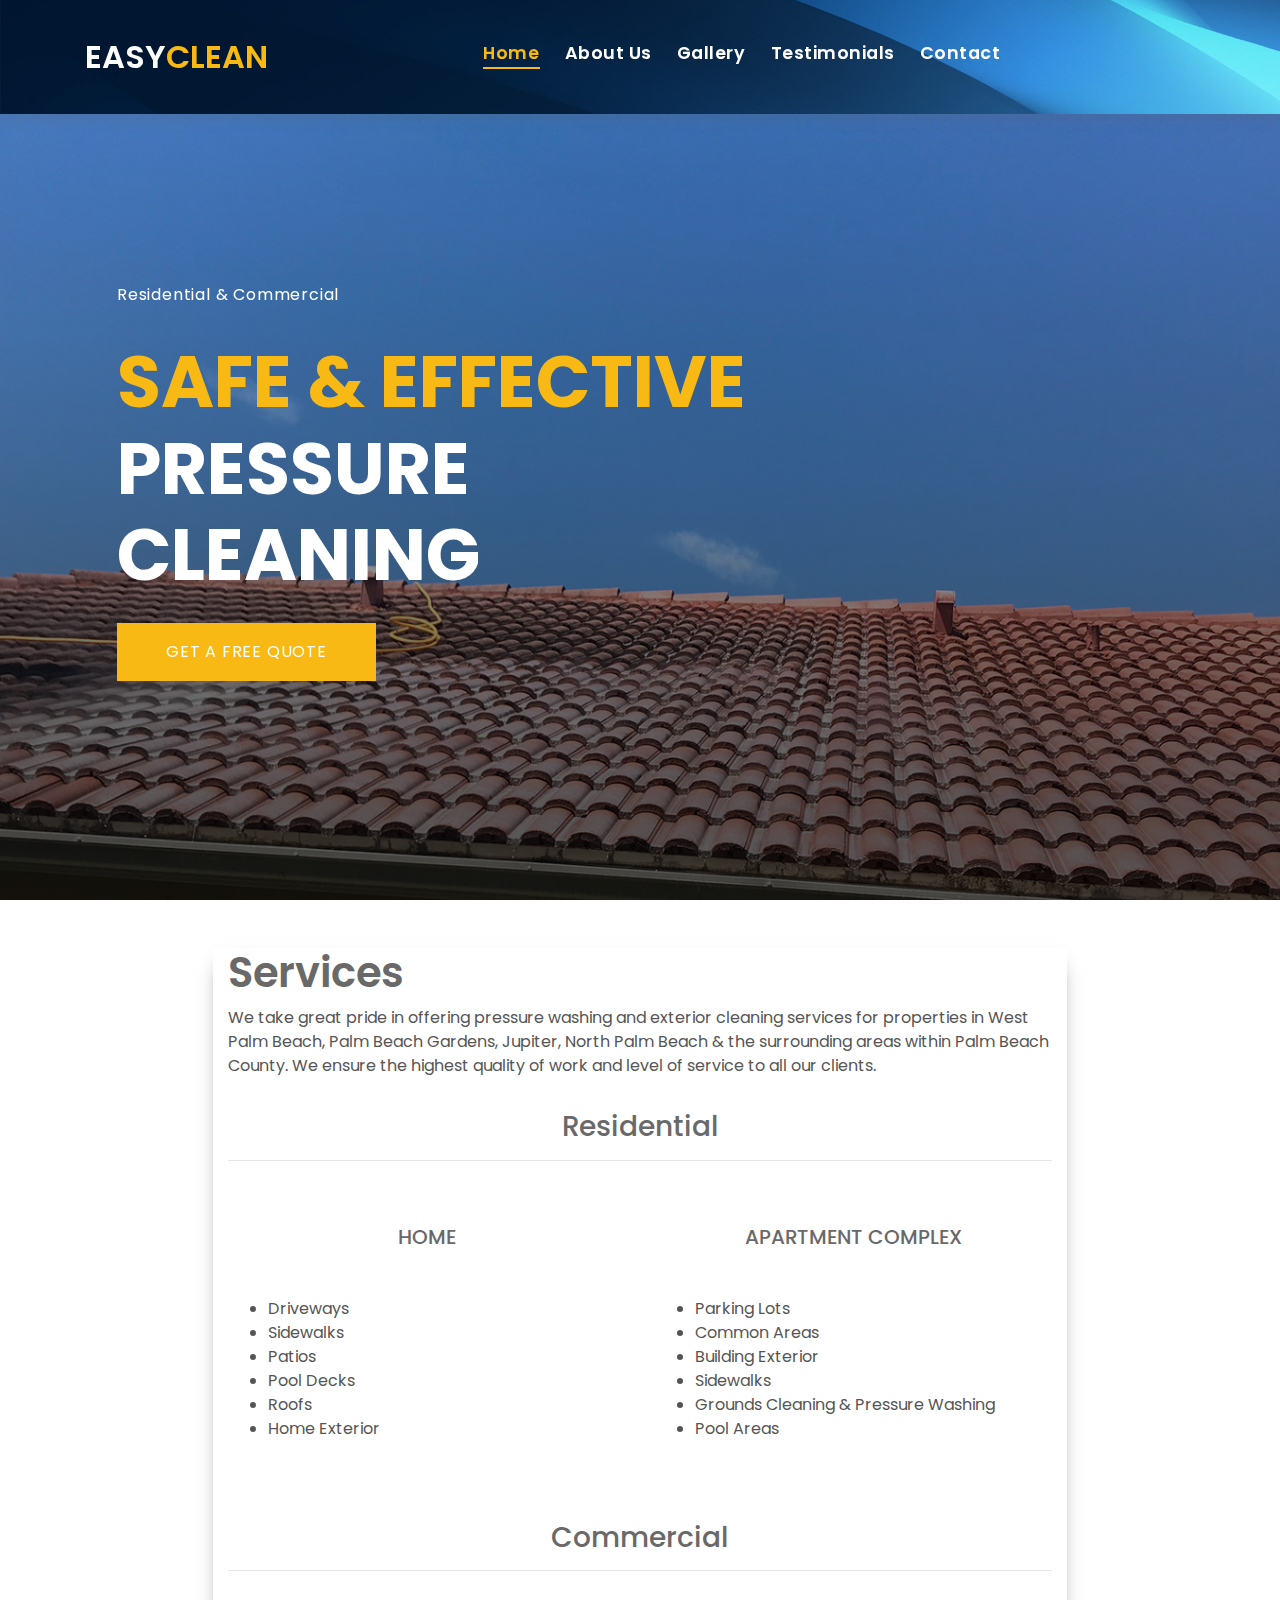
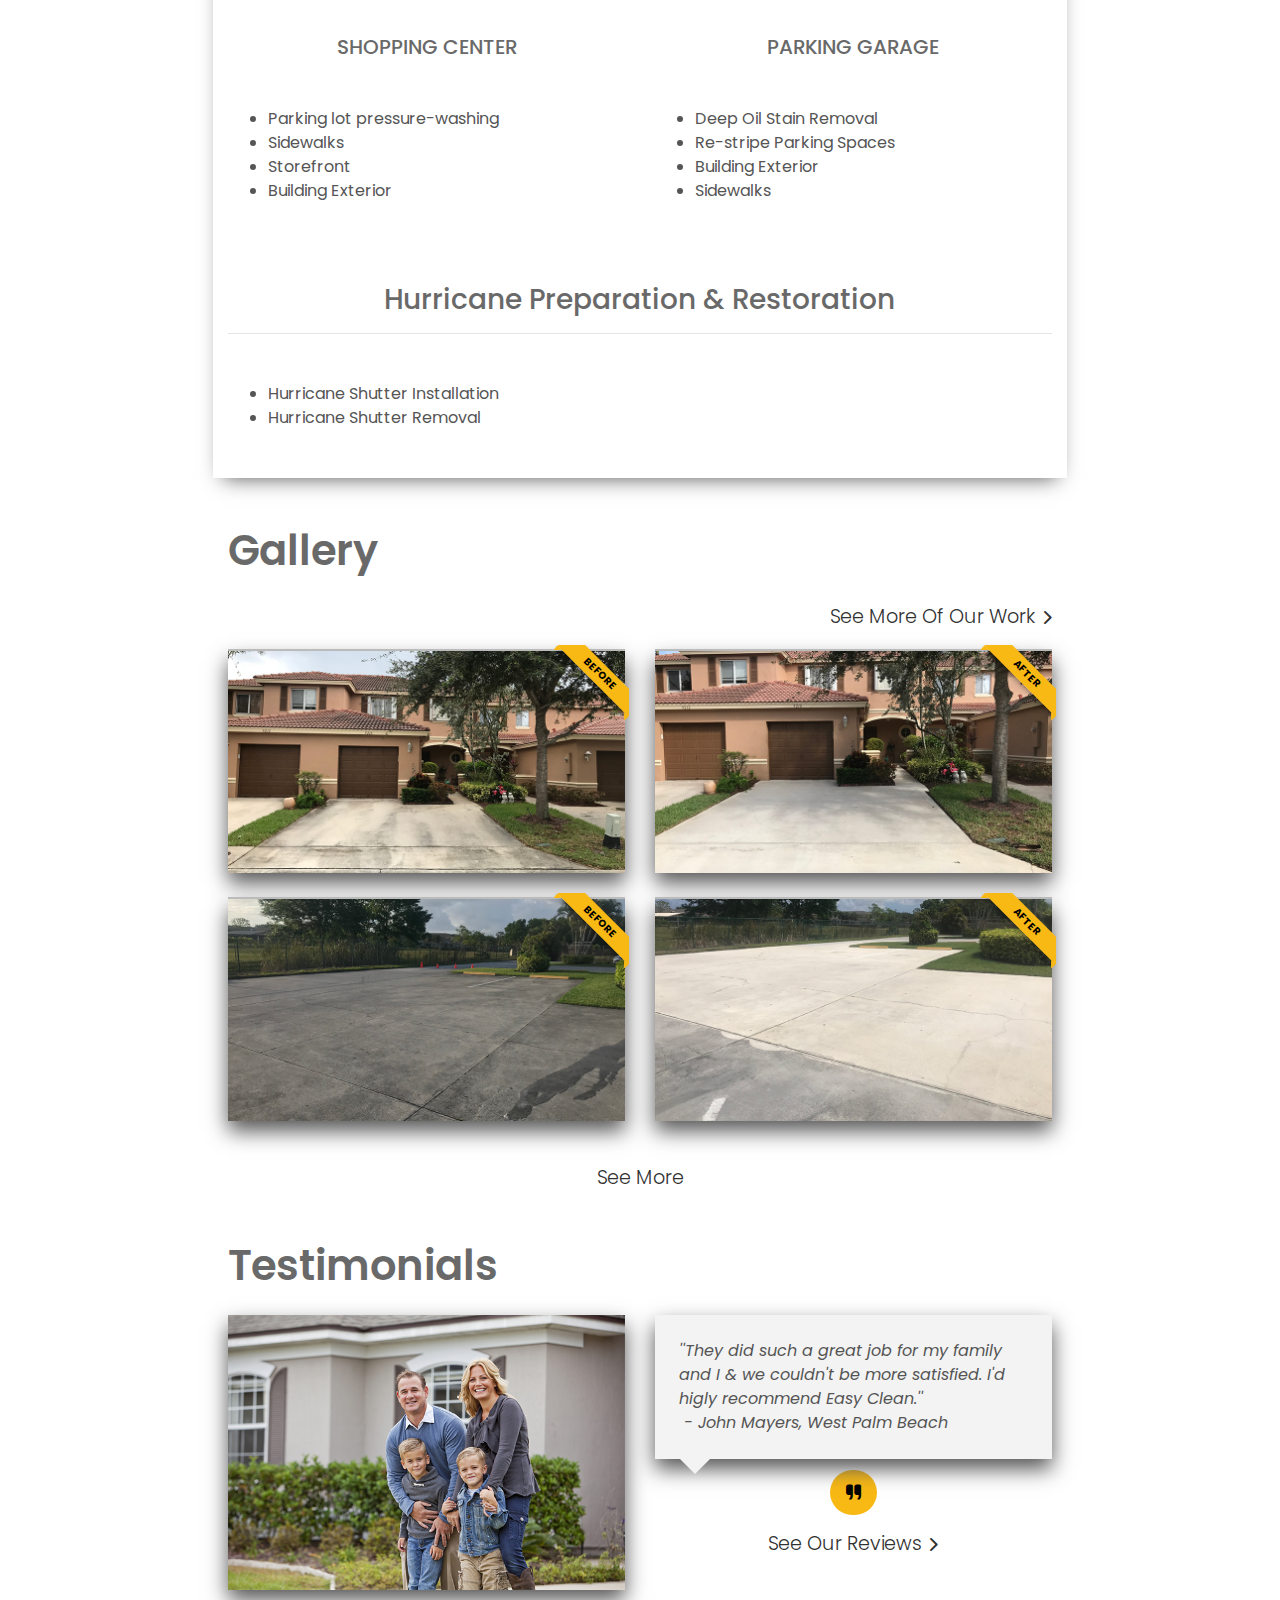
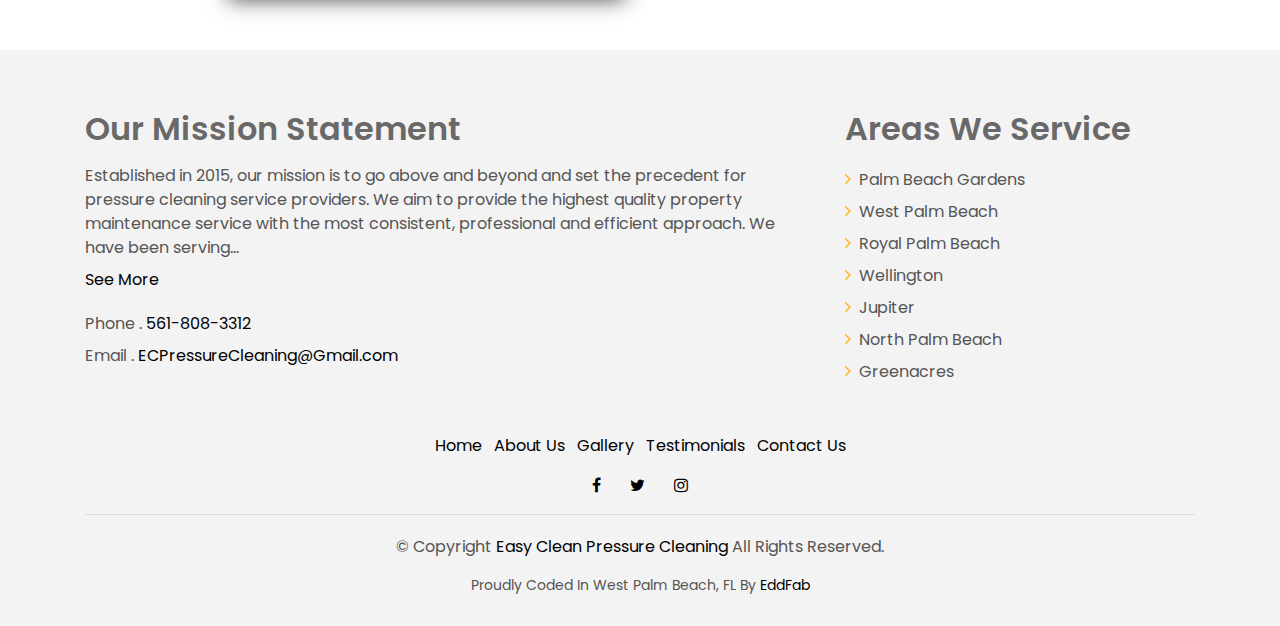
==== commit 466c84b5: "updates" ====
--- a/index.html
+++ b/index.html
@@ -74,6 +74,7 @@
                                         <h1 class="intro-title mb-4">
                                             <span class="color-b">Safe &amp; Effective</span><br>Pressure Cleaning
                                         </h1>
+                                        <a href=""><button class="btn btn-a">GET A FREE QUOTE</button></a>
                                     </div>
                                 </div>
                             </div>
--- a/css/style.css
+++ b/css/style.css
@@ -1635,7 +1635,7 @@
 }
 
 .btn.btn-a:hover {
-    background-color: #fff;
+    background-color: transparent;
     color: #f9b914;
 }
 
--- a/css/index.css
+++ b/css/index.css
@@ -7,6 +7,11 @@
 .rounded{
     border-radius: 5px;
     border-color: white;
+}
+
+.transp:hover{
+    background-color: transparent;
+    color: #F9B914;
 }
 
 .test-bg{
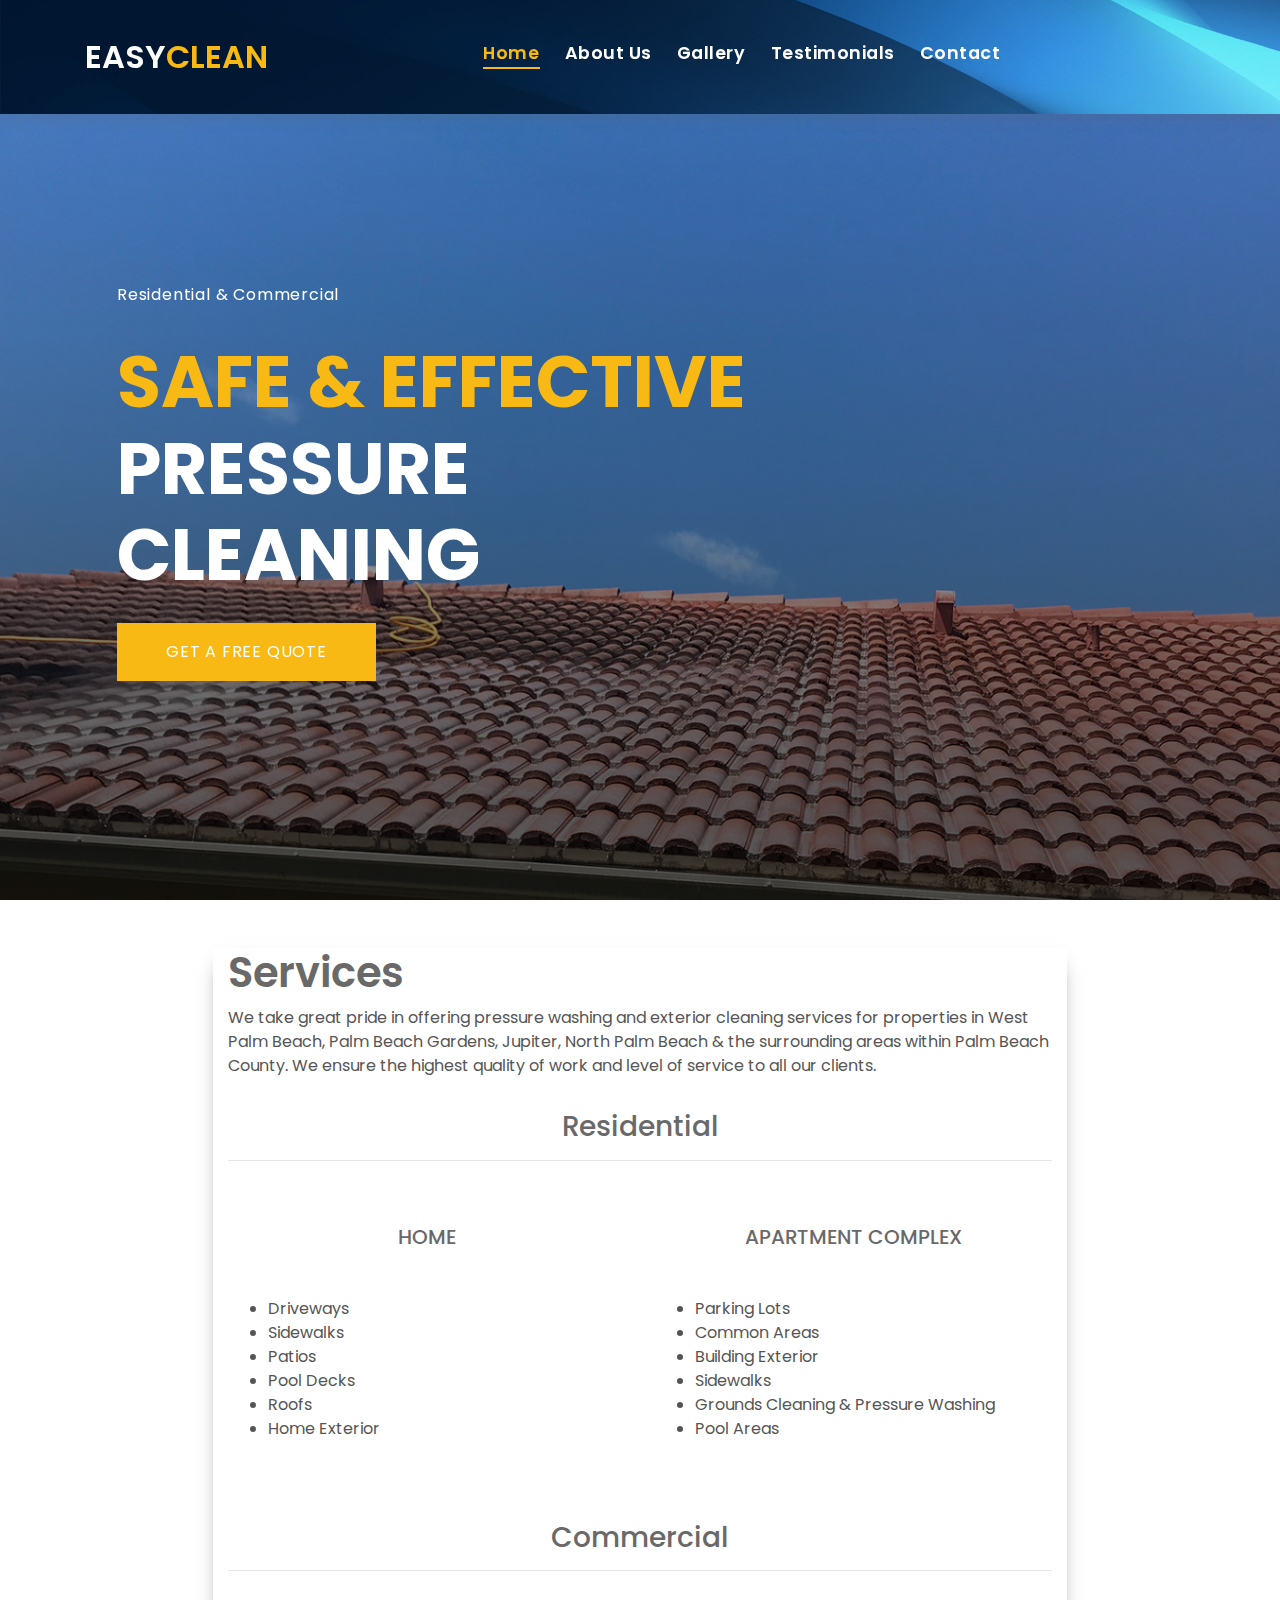
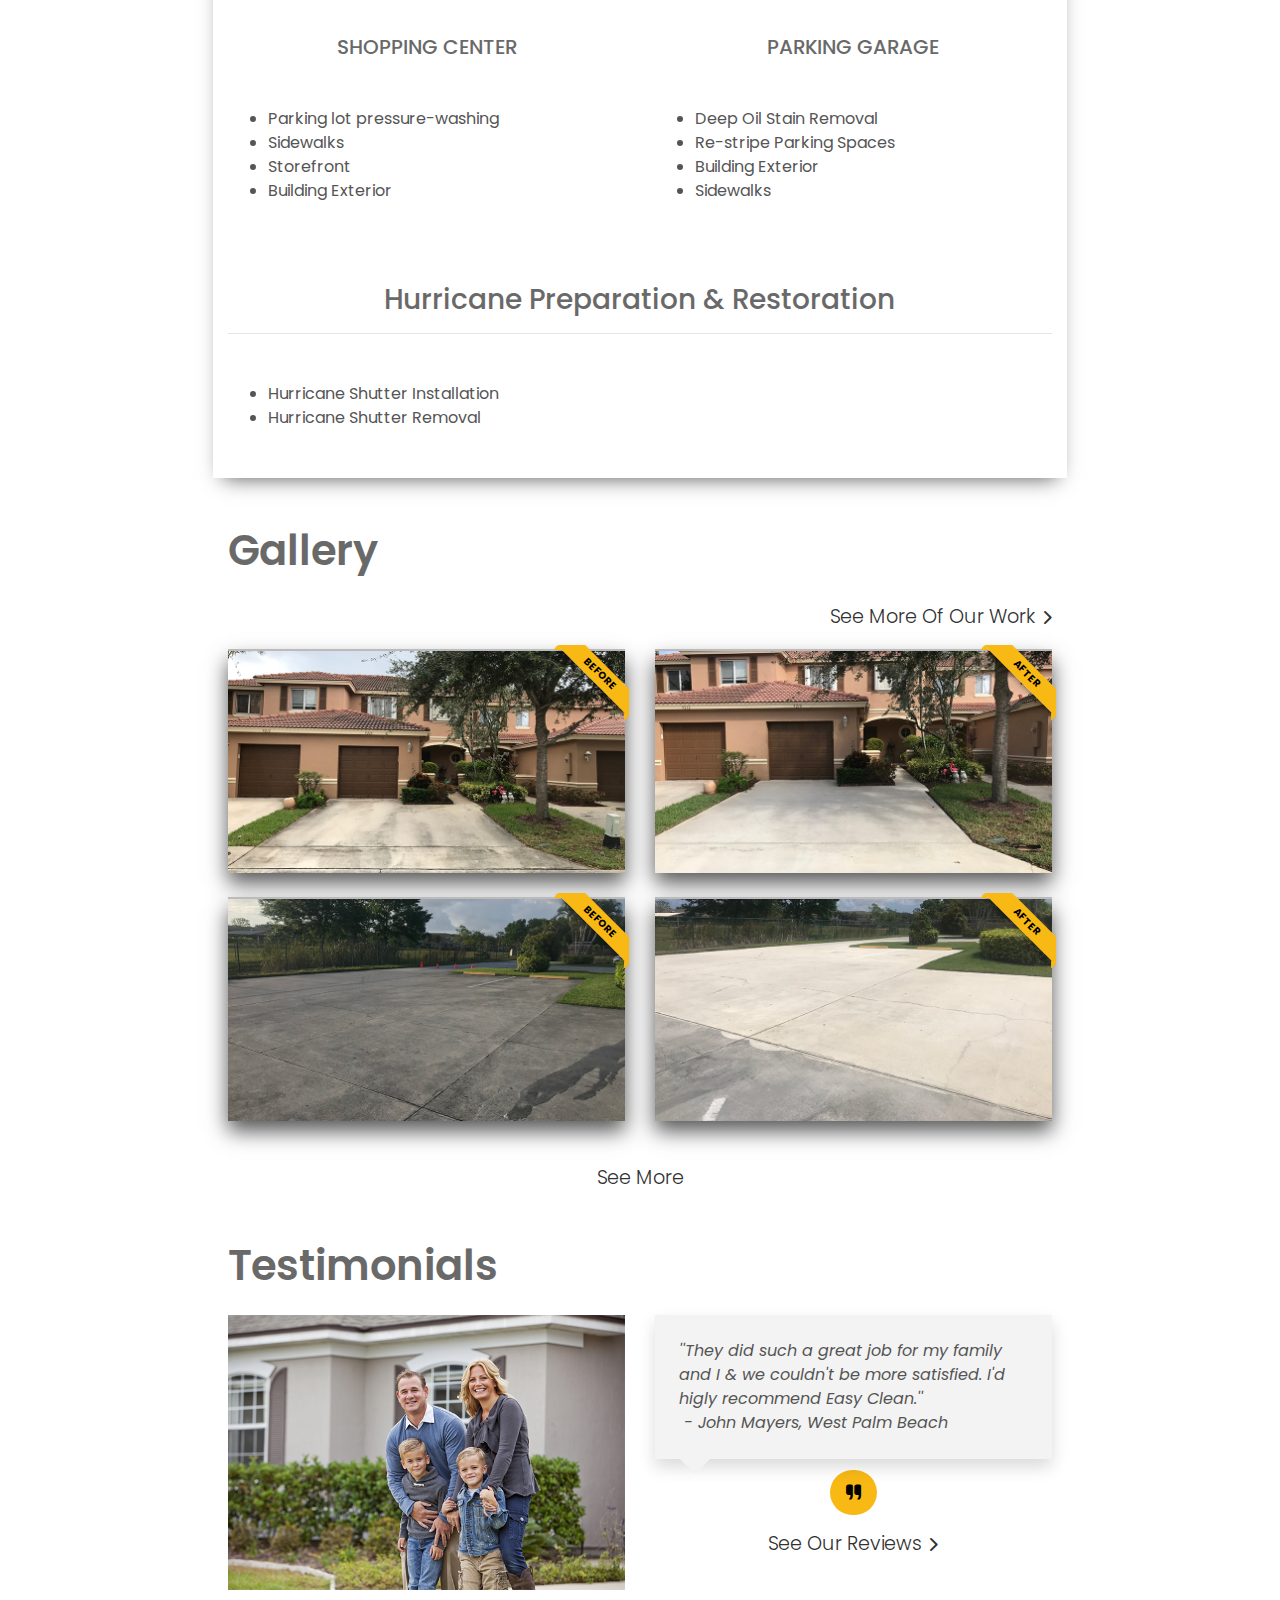
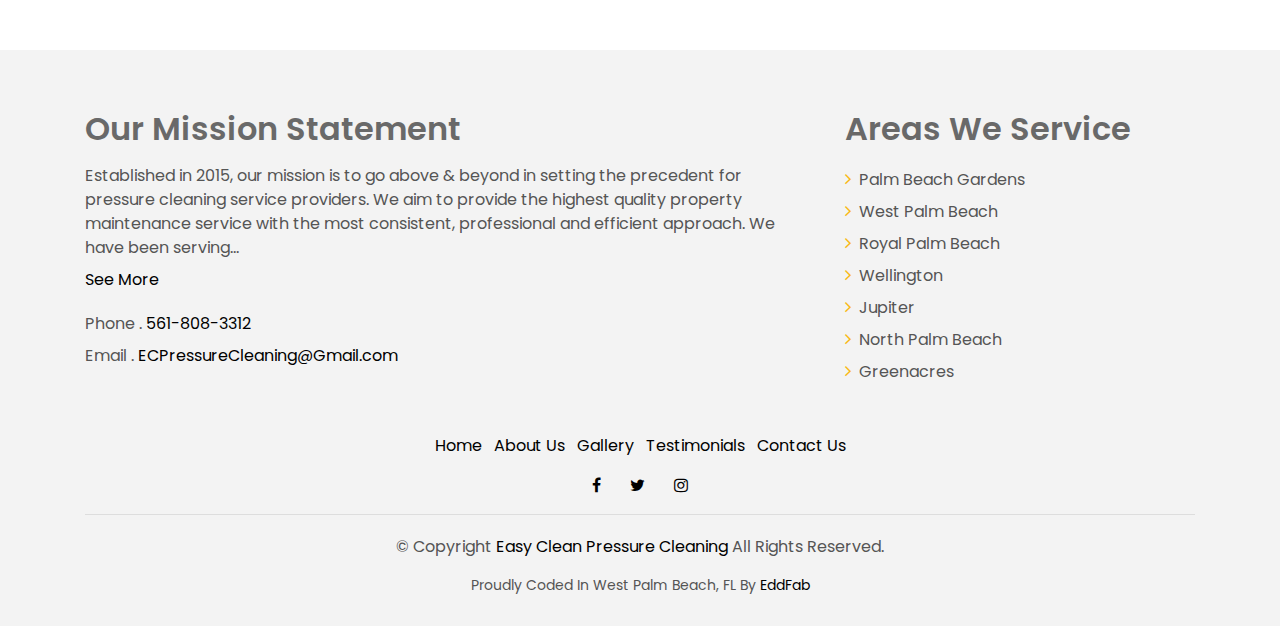
==== commit fdb89961: "updates" ====
--- a/index.html
+++ b/index.html
@@ -8,7 +8,7 @@
     <meta content="" name="keywords">
     <meta content="" name="description">
     <!--FAVICONS-->
-    <link href="img/favicon.png" rel="icon">
+    <link href="images/favicon.png" rel="icon">
     <link href="img/apple-touch-icon.png" rel="apple-touch-icon">
     <!--GOOGLE FONTS-->
     <link href="https://fonts.googleapis.com/css?family=Poppins:300,400,500,600,700" rel="stylesheet">
@@ -74,7 +74,7 @@
                                         <h1 class="intro-title mb-4">
                                             <span class="color-b">Safe &amp; Effective</span><br>Pressure Cleaning
                                         </h1>
-                                        <a href=""><button class="btn btn-a">GET A FREE QUOTE</button></a>
+                                        <a href="contact.html"><button class="btn btn-a">GET A FREE QUOTE</button></a>
                                     </div>
                                 </div>
                             </div>
@@ -303,7 +303,7 @@
                         <div class="col-12 col-md-6">
                             <div class="row">
                                 <div class="col-12">
-                                    <img src="images/test-1.jpg" alt="" class="img-fluid blur"></div>
+                                    <img src="images/test-1.jpg" alt="" class="img-fluid"></div>
                             </div>
                         </div>
 
@@ -311,7 +311,7 @@
 
                             <div class="row">
                                 <div class="col-sm-12">
-                                    <p class="testimonial-text mt-0 blur">
+                                    <p class="testimonial-text mt-0 shadow">
                                         &#39;&#39;They did such a great job for my family and I &amp; we couldn't be more satisfied.
                                         I'd higly recommend Easy Clean.&#39;&#39;
                                         <br>
@@ -358,7 +358,7 @@
                         </div>
                         <div class="w-body-a">
                             <p class="w-text-a color-text-a mb-2">
-                                Established in 2015, our mission is to go above and beyond and set the precedent for pressure cleaning service providers. We aim to provide the highest quality property maintenance service with the most consistent, professional and efficient approach. We have been serving...
+                                Established in 2015, our mission is to go above &amp; beyond in setting the precedent for pressure cleaning service providers. We aim to provide the highest quality property maintenance service with the most consistent, professional and efficient approach. We have been serving...
                             </p>
                             <p class="w-text-a color-text-a">
                                 <a href="about-us.html" target="_blank">See More</a>
--- a/css/index.css
+++ b/css/index.css
@@ -4,9 +4,8 @@
     }
 }
 
-.rounded{
-    border-radius: 5px;
-    border-color: white;
+.rdimgbdr{
+    border: 8px solid #FFF;
 }
 
 .transp:hover{
@@ -15,7 +14,8 @@
 }
 
 .test-bg{
-    background-image: url(/images/test-bg.jpg);
+    /*background-image: url(/images/test-bg.jpg);*/
+    background-color: #f3f3f3;
     background-size: cover;
     background-position: center;    
 }
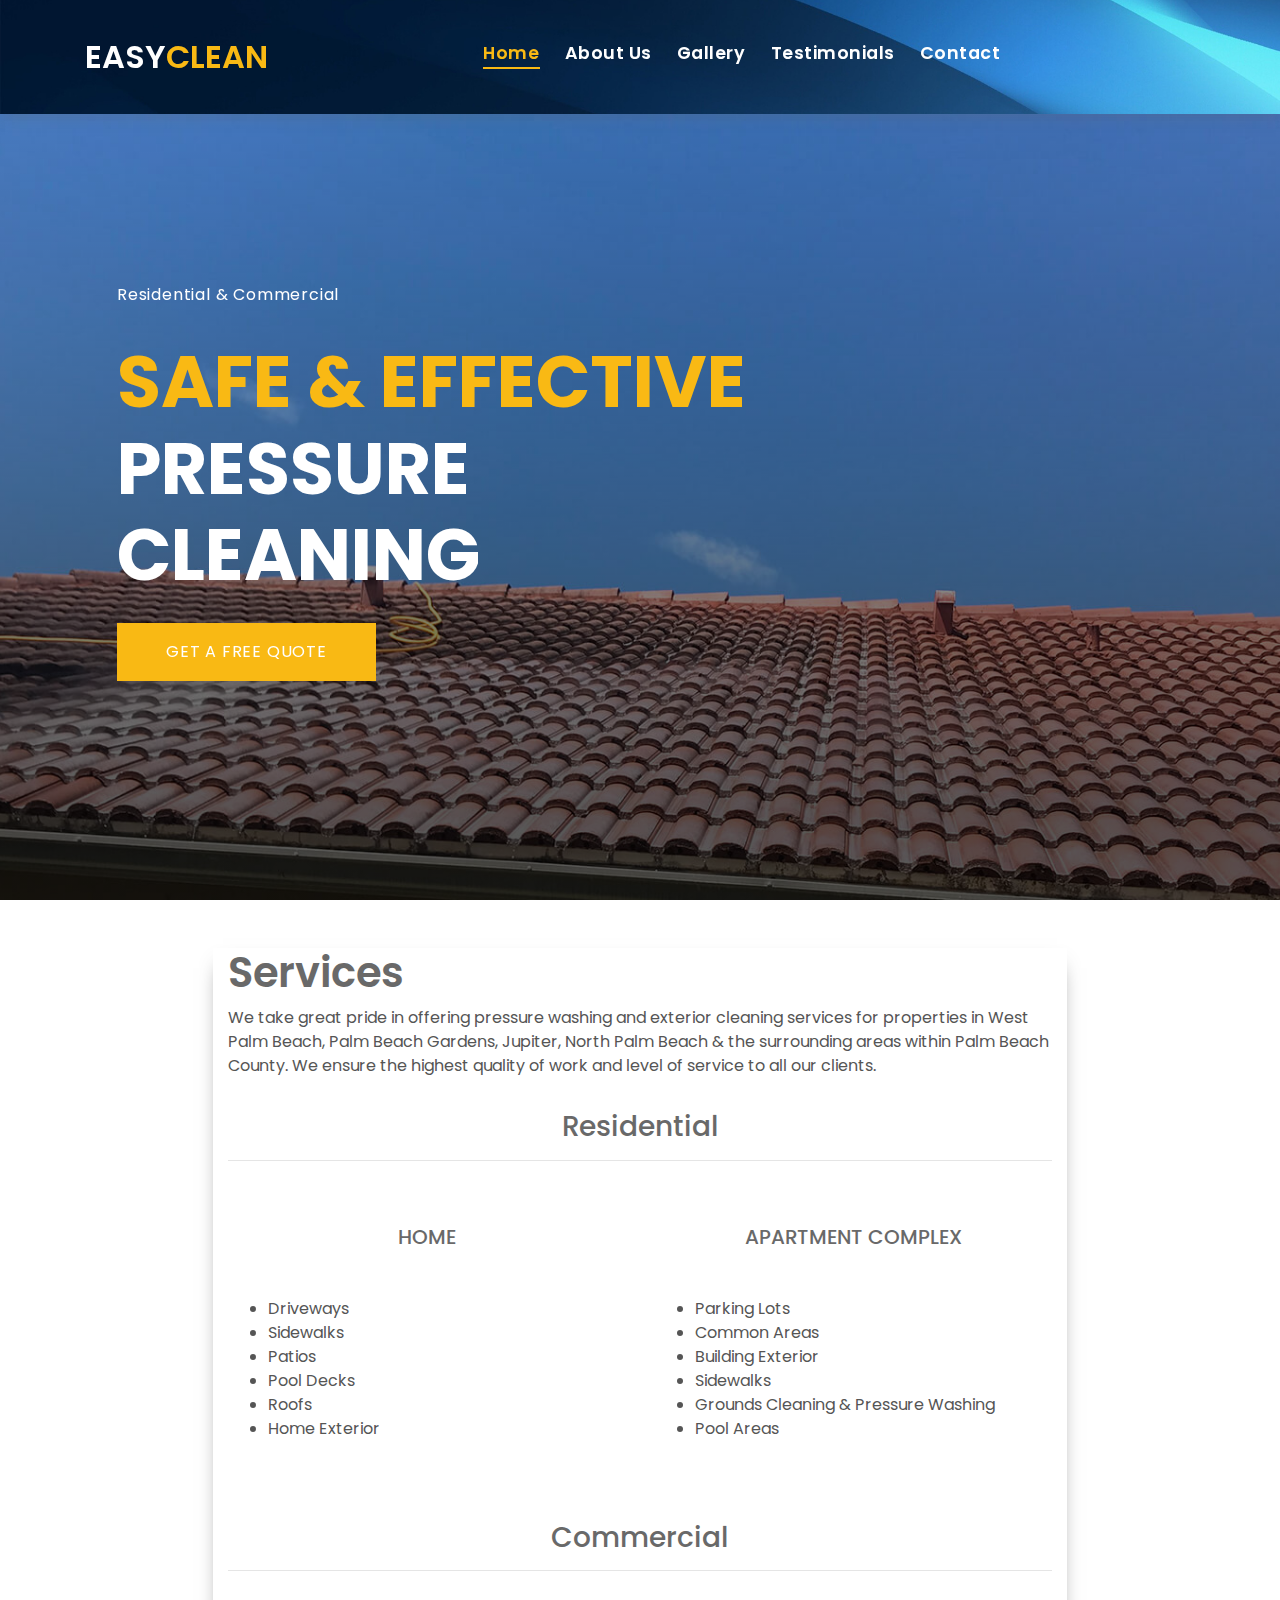
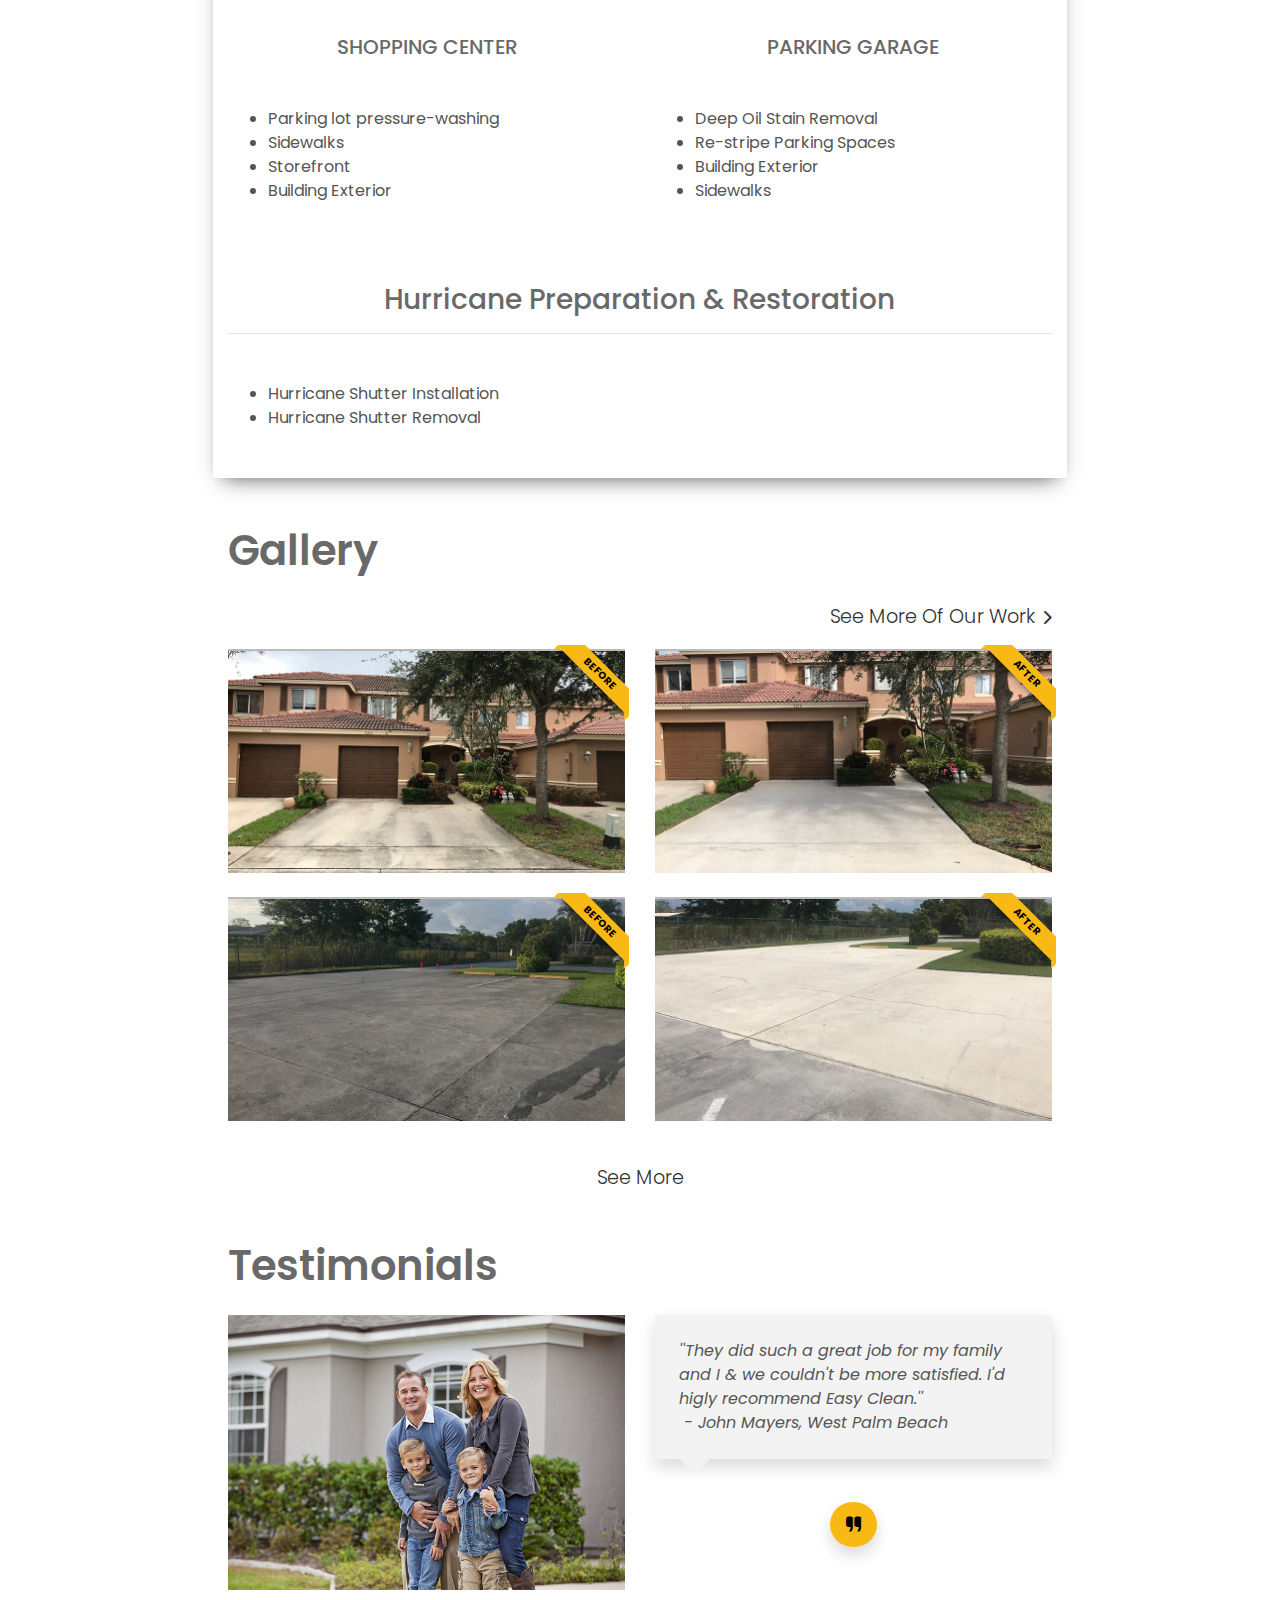
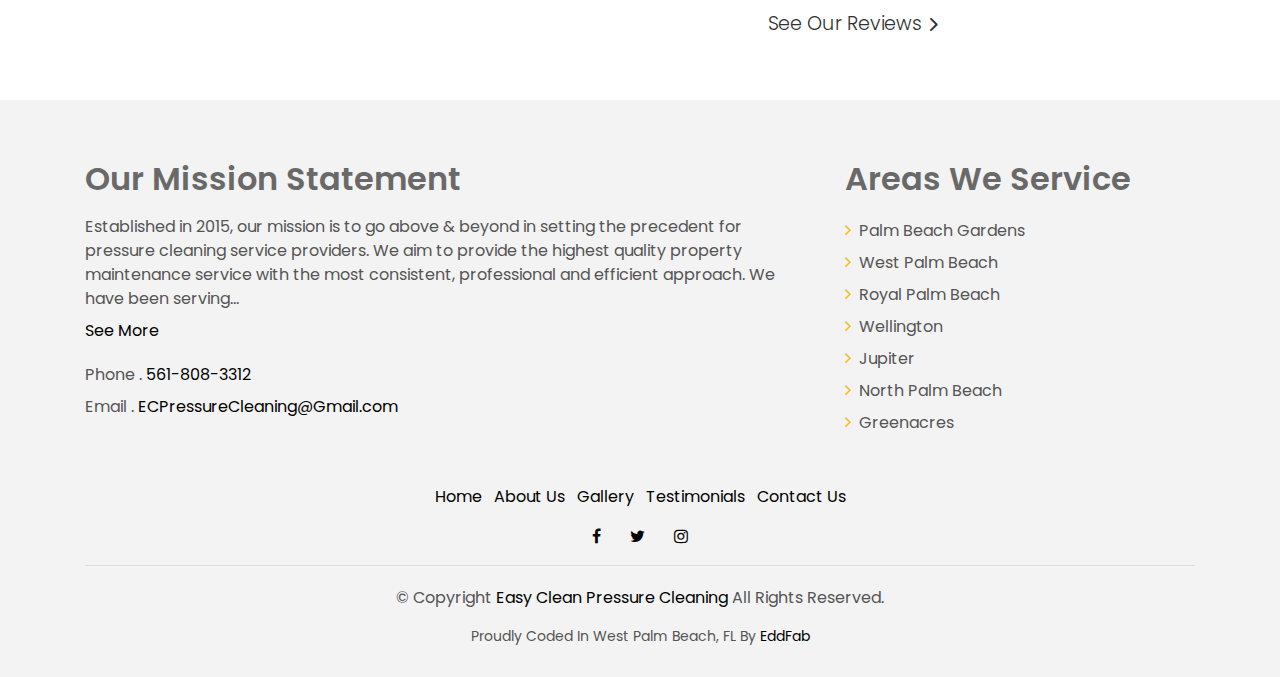
==== commit ee20eef5: "updates" ====
--- a/index.html
+++ b/index.html
@@ -62,7 +62,7 @@
     <!--CAROUSEL START-->
     <div class="intro intro-carousel">
         <div id="carousel" class="owl-carousel owl-theme">
-            <div class="carousel-item-a intro-item bg-image" style="background-image: url(images/slide-1.jpg)">
+            <div class="carousel-item-a intro-item bg-image" style="background-image: url(images/intro-background.jpg)">
                 <div class="overlay overlay-a"></div>
                 <div class="intro-content display-table">
                     <div class="table-cell">
@@ -223,13 +223,13 @@
                                 <div class="box">
                                     <div class="ribbon"><span>BEFORE</span></div>
                                 </div>
-                                <img src="images/service1before.jpg" alt="" class="img-fluid blur">
+                                <img src="images/gallery-1-before.jpg" alt="" class="img-fluid">
                             </div>
                             <div class="col-12 col-sm-6 mb-4">
                                 <div class="box">
                                     <div class="ribbon"><span>AFTER</span></div>
                                 </div>
-                                <img src="images/service1after.jpg" alt="" class="img-fluid blur">
+                                <img src="images/gallery-1-after.jpg" alt="" class="img-fluid">
                             </div>
                         </div>
 
@@ -248,13 +248,13 @@
                                 <div class="box">
                                     <div class="ribbon"><span>BEFORE</span></div>
                                 </div>
-                                <img src="images/service3before.jpg" alt="" class="img-fluid blur">
+                                <img src="images/gallery-3-before.jpg" alt="" class="img-fluid">
                             </div>
                             <div class="col-12 col-sm-6 mb-4">
                                 <div class="box">
                                     <div class="ribbon"><span>AFTER</span></div>
                                 </div>
-                                <img src="images/service3after.jpg" alt="" class="img-fluid blur">
+                                <img src="images/gallery-3-after.jpg" alt="" class="img-fluid">
                             </div>
                         </div>
                     </div>
@@ -317,8 +317,8 @@
                                         <br>
                                         &nbsp;&#45; John Mayers, West Palm Beach
                                     </p>
-                                    <div class="testimonial-ico">
-                                        <span class="ion-ios-quote"></span>
+                                    <div class="testimonial-ico m-5">
+                                        <span class="ion-ios-quote shadow"></span>
                                     </div>
                                 </div>
                             </div>
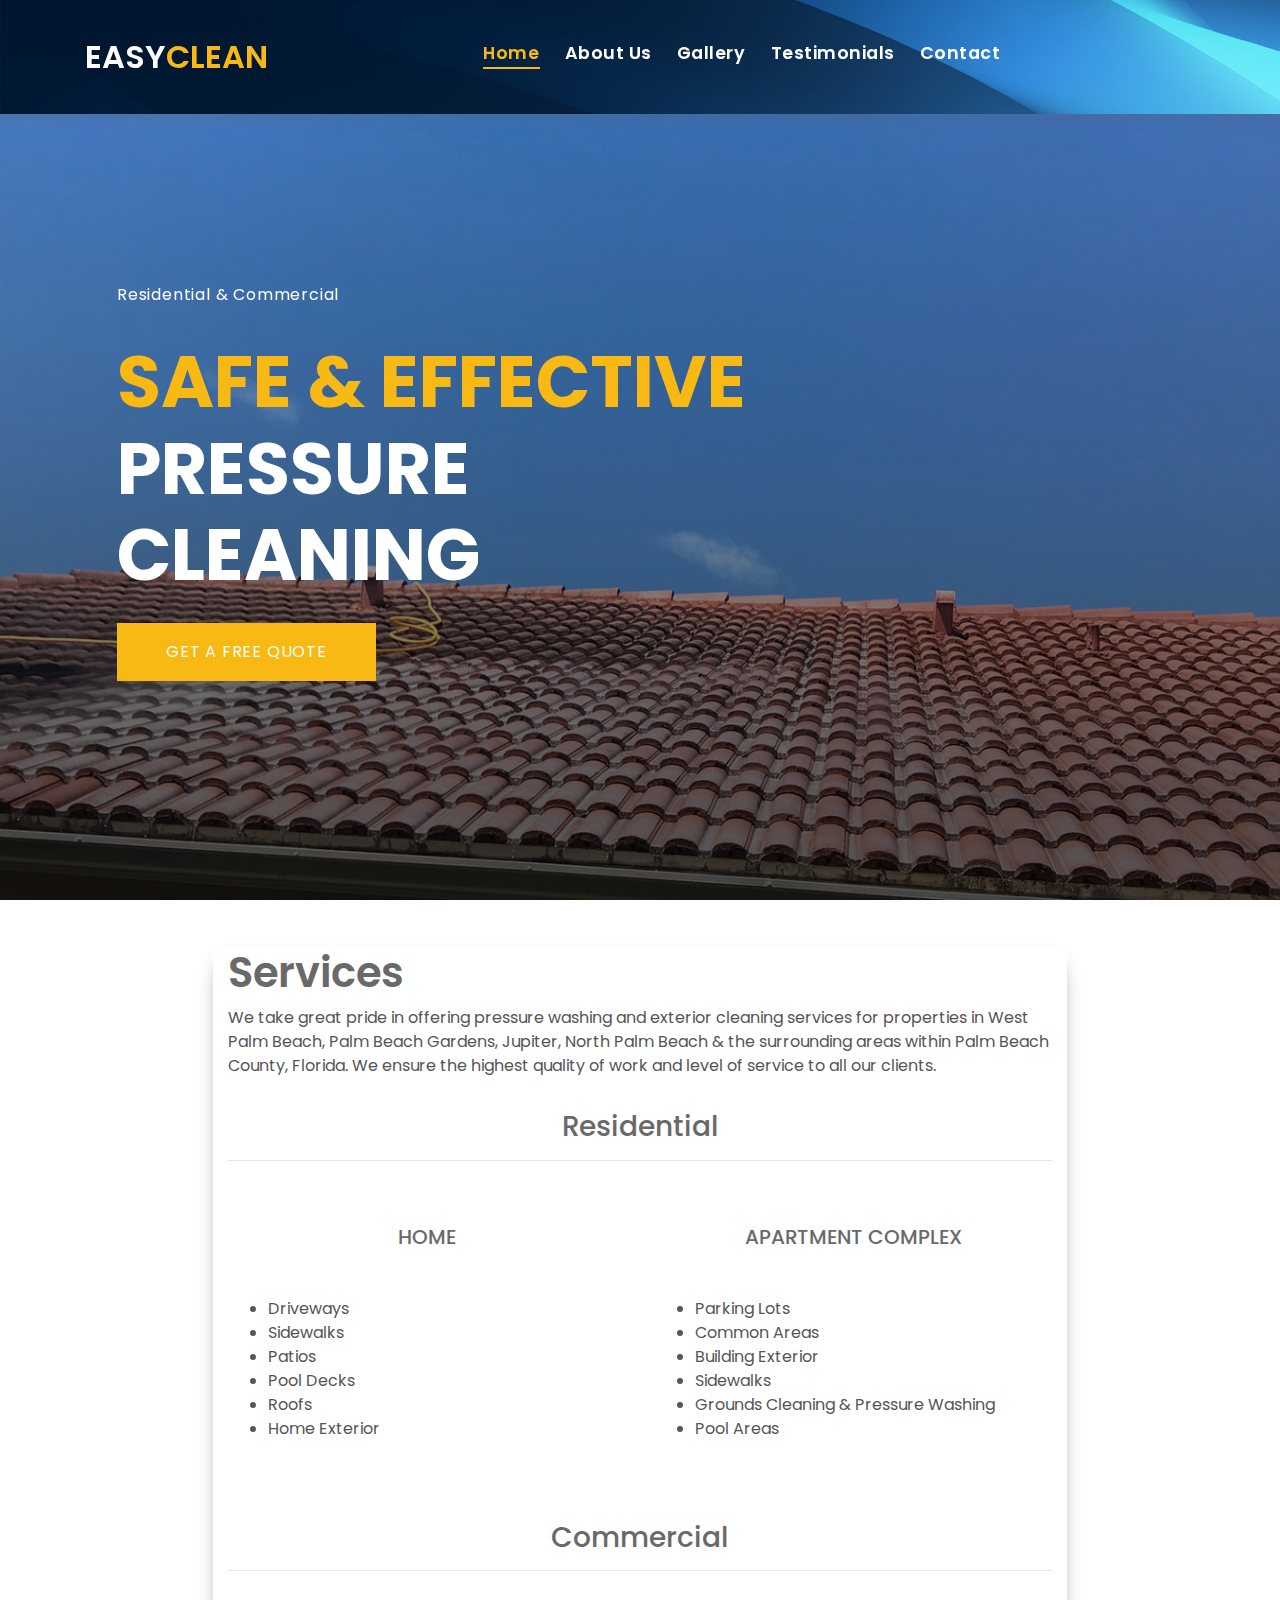
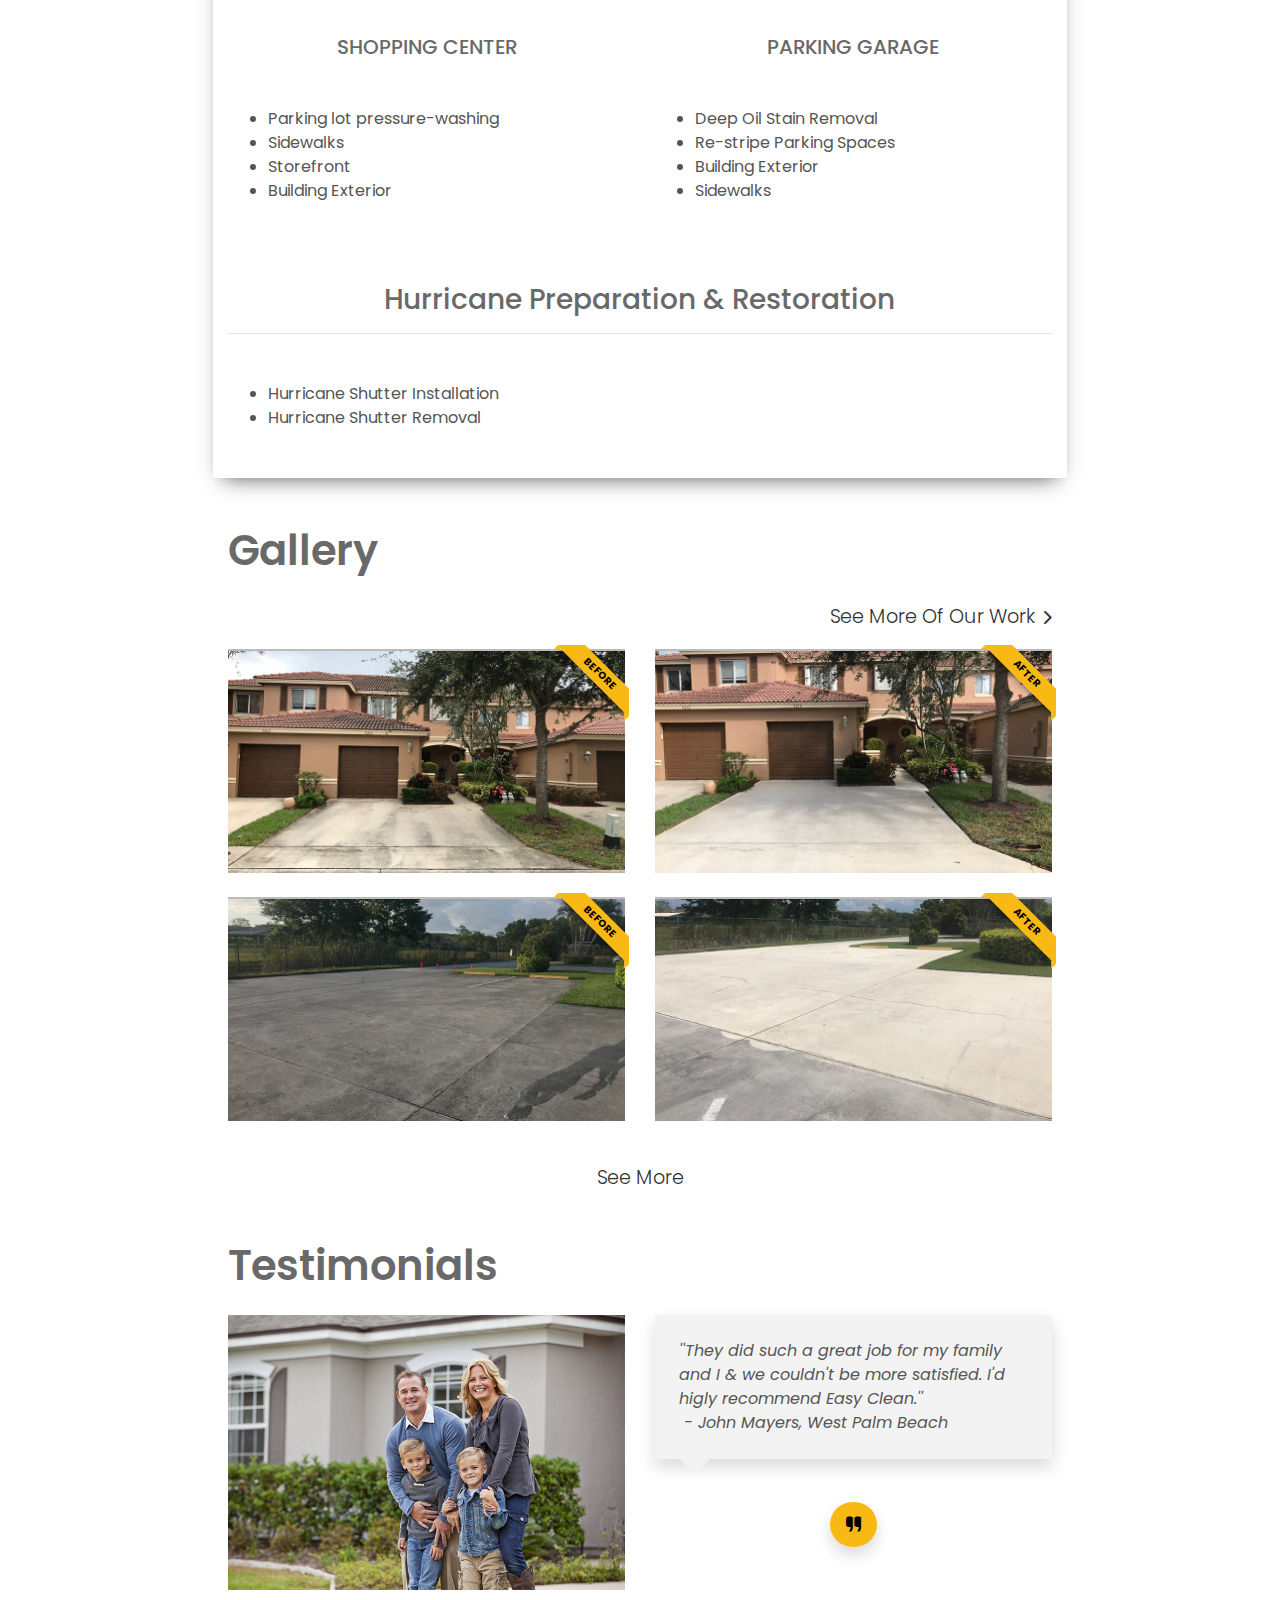
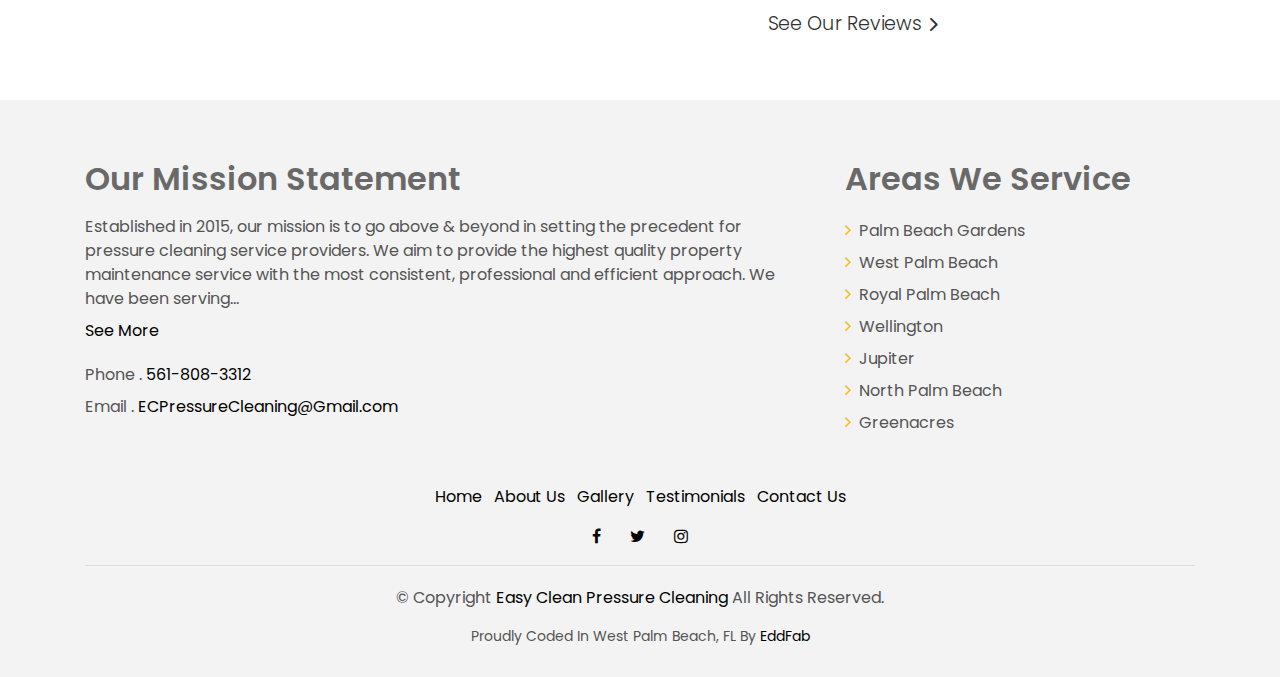
==== commit 54bb26ac: "updates" ====
--- a/index.html
+++ b/index.html
@@ -104,7 +104,7 @@
                             <div class="title-box">
                                 <h2 class="title-a">Services</h2>
                                 <p>
-                                    We take great pride in offering pressure washing and exterior cleaning services for properties in West Palm Beach, Palm Beach Gardens, Jupiter, North Palm Beach &amp; the surrounding areas within Palm Beach County. We ensure the highest quality of work and level of service to all our clients.
+                                    We take great pride in offering pressure washing and exterior cleaning services for properties in West Palm Beach, Palm Beach Gardens, Jupiter, North Palm Beach &amp; the surrounding areas within Palm Beach County, Florida. We ensure the highest quality of work and level of service to all our clients.
                                 </p>
                             </div>
 
--- a/css/style.css
+++ b/css/style.css
@@ -157,48 +157,6 @@
     background-color: #313131;
     top: 15px;
     left: 0;
-}
-
-/*------/ Pagination-a /------*/
-
-.pagination-a .pagination .page-link {
-    margin: 0 .2rem;
-    border-color: transparent;
-    padding: .5rem .8rem;
-    color: #000000;
-}
-
-.pagination-a .pagination .page-link:hover,
-.pagination-a .pagination .page-link:active,
-.pagination-a .pagination .page-link:focus {
-    background-color: #f9b914;
-}
-
-.pagination-a .pagination .page-link span {
-    font-size: 1.2rem;
-}
-
-.pagination-a .pagination .next .page-link {
-    padding: .4rem .9rem;
-}
-
-.pagination-a .pagination .page-item:last-child .page-link {
-    border-top-right-radius: 0;
-    border-bottom-right-radius: 0;
-}
-
-.pagination-a .pagination .page-item:first-child .page-link {
-    border-top-left-radius: 0;
-    border-bottom-left-radius: 0;
-}
-
-.pagination-a .pagination .page-item.disabled .page-link {
-    padding: .4rem .9rem;
-    color: #555555;
-}
-
-.pagination-a .pagination .page-item.active .page-link {
-    background-color: #f9b914;
 }
 
 .a {
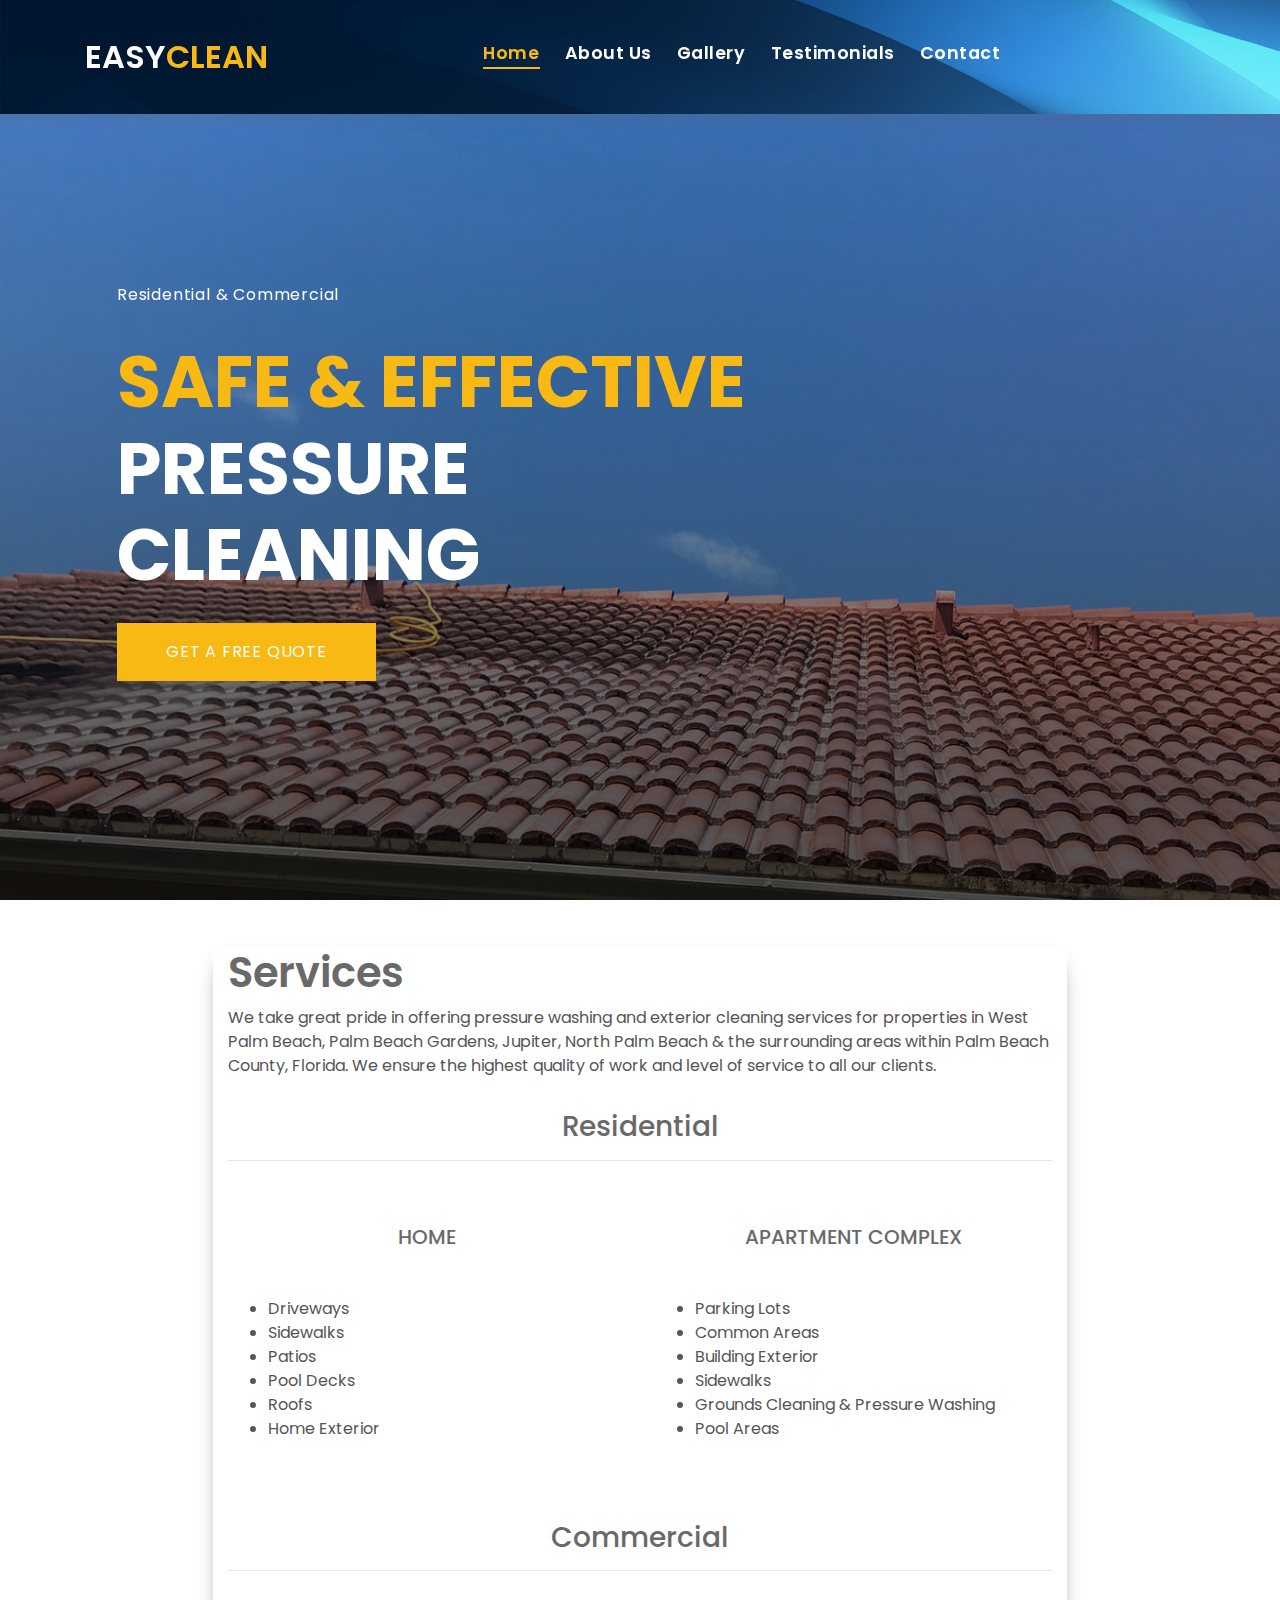
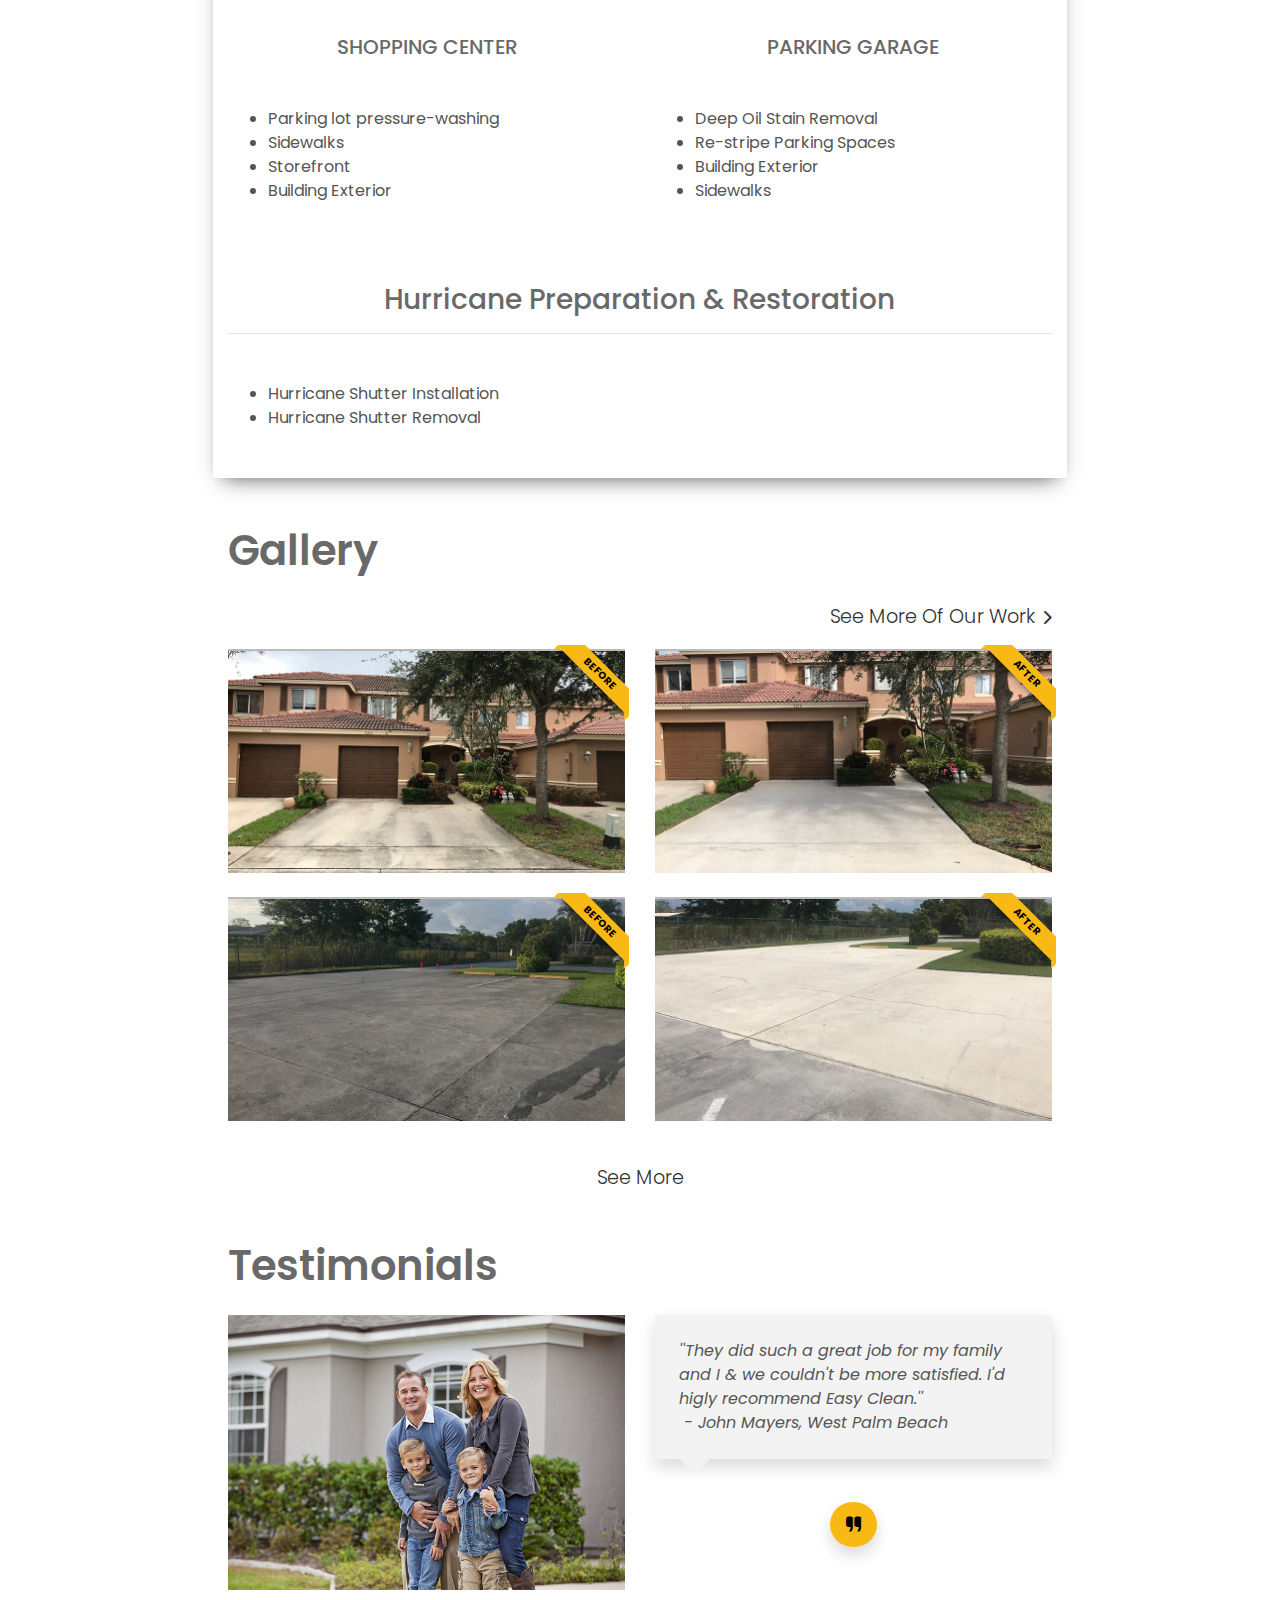
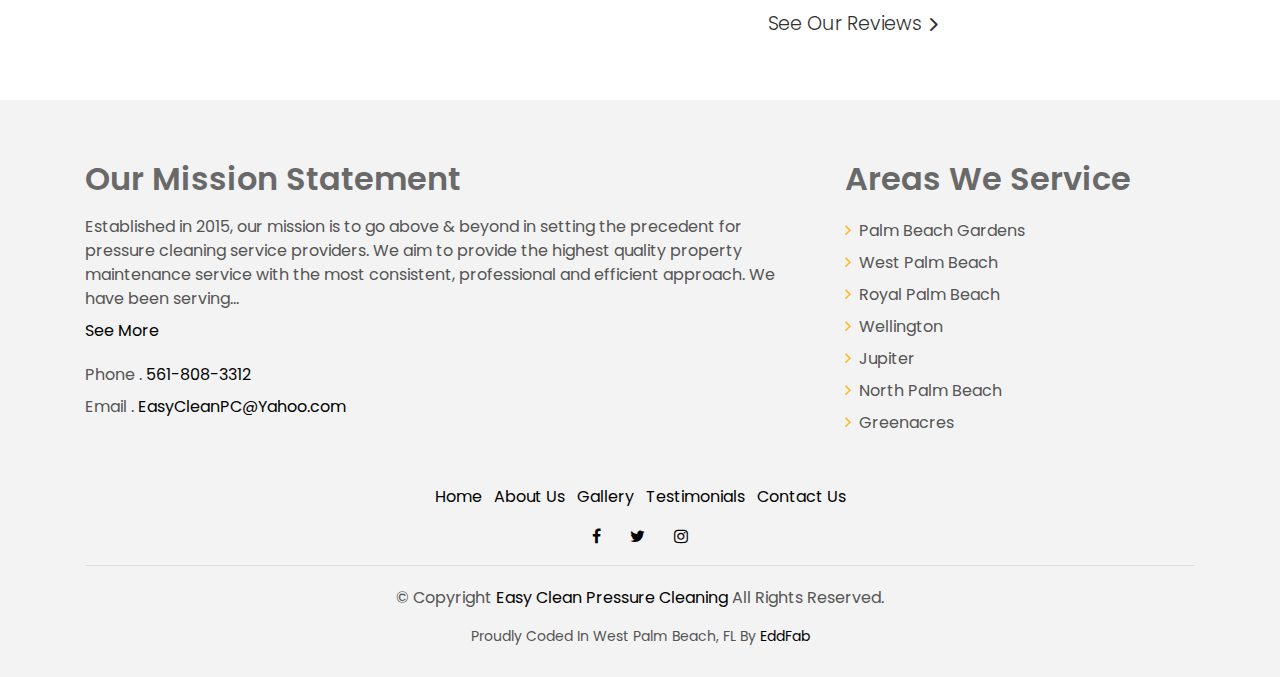
==== commit 028801b8: "updates" ====
--- a/index.html
+++ b/index.html
@@ -370,7 +370,7 @@
                                     <span class="color-text-a">Phone .</span> 561-808-3312
                                 </li>
                                 <li class="color-a">
-                                    <span class="color-text-a">Email .</span> <a href="mailto:ECPressureCleaning@Gmail.com">ECPressureCleaning@Gmail.com</a>
+                                    <span class="color-text-a">Email .</span> <a href="mailto:EasyCleanPC@Yahoo.com">EasyCleanPC@Yahoo.com</a>
                                 </li>
                             </ul>
                         </div>
--- a/css/style.css
+++ b/css/style.css
@@ -43,7 +43,7 @@
 }
 
 .link-one:hover {
-    color: #000000;
+    color: #f9b914;
     text-decoration: none;
 }
 
--- a/css/index.css
+++ b/css/index.css
@@ -1,23 +1,29 @@
 @media (min-width: 992px) {
-    .testfix{
+    .testfix {
         margin-bottom: 50px;
     }
 }
 
-.rdimgbdr{
+.rdimgbdr {
     border: 8px solid #FFF;
 }
 
-.transp:hover{
+.cust-btn {
+    color: #fff;
+    background-color: #ffc107;
+    border-color: #ffc107;
+}
+
+.transp:hover {
     background-color: transparent;
     color: #F9B914;
 }
 
-.test-bg{
+.test-bg {
     /*background-image: url(/images/test-bg.jpg);*/
     background-color: #f3f3f3;
     background-size: cover;
-    background-position: center;    
+    background-position: center;
 }
 
 .headings {
@@ -28,11 +34,11 @@
     height: 10px;
 }
 
-#blur{
+#blur {
     box-shadow: 0px 10px 20px -10px;
 }
 
-.blur{
+.blur {
     box-shadow: 0px 10px 20px -0px;
 }
 
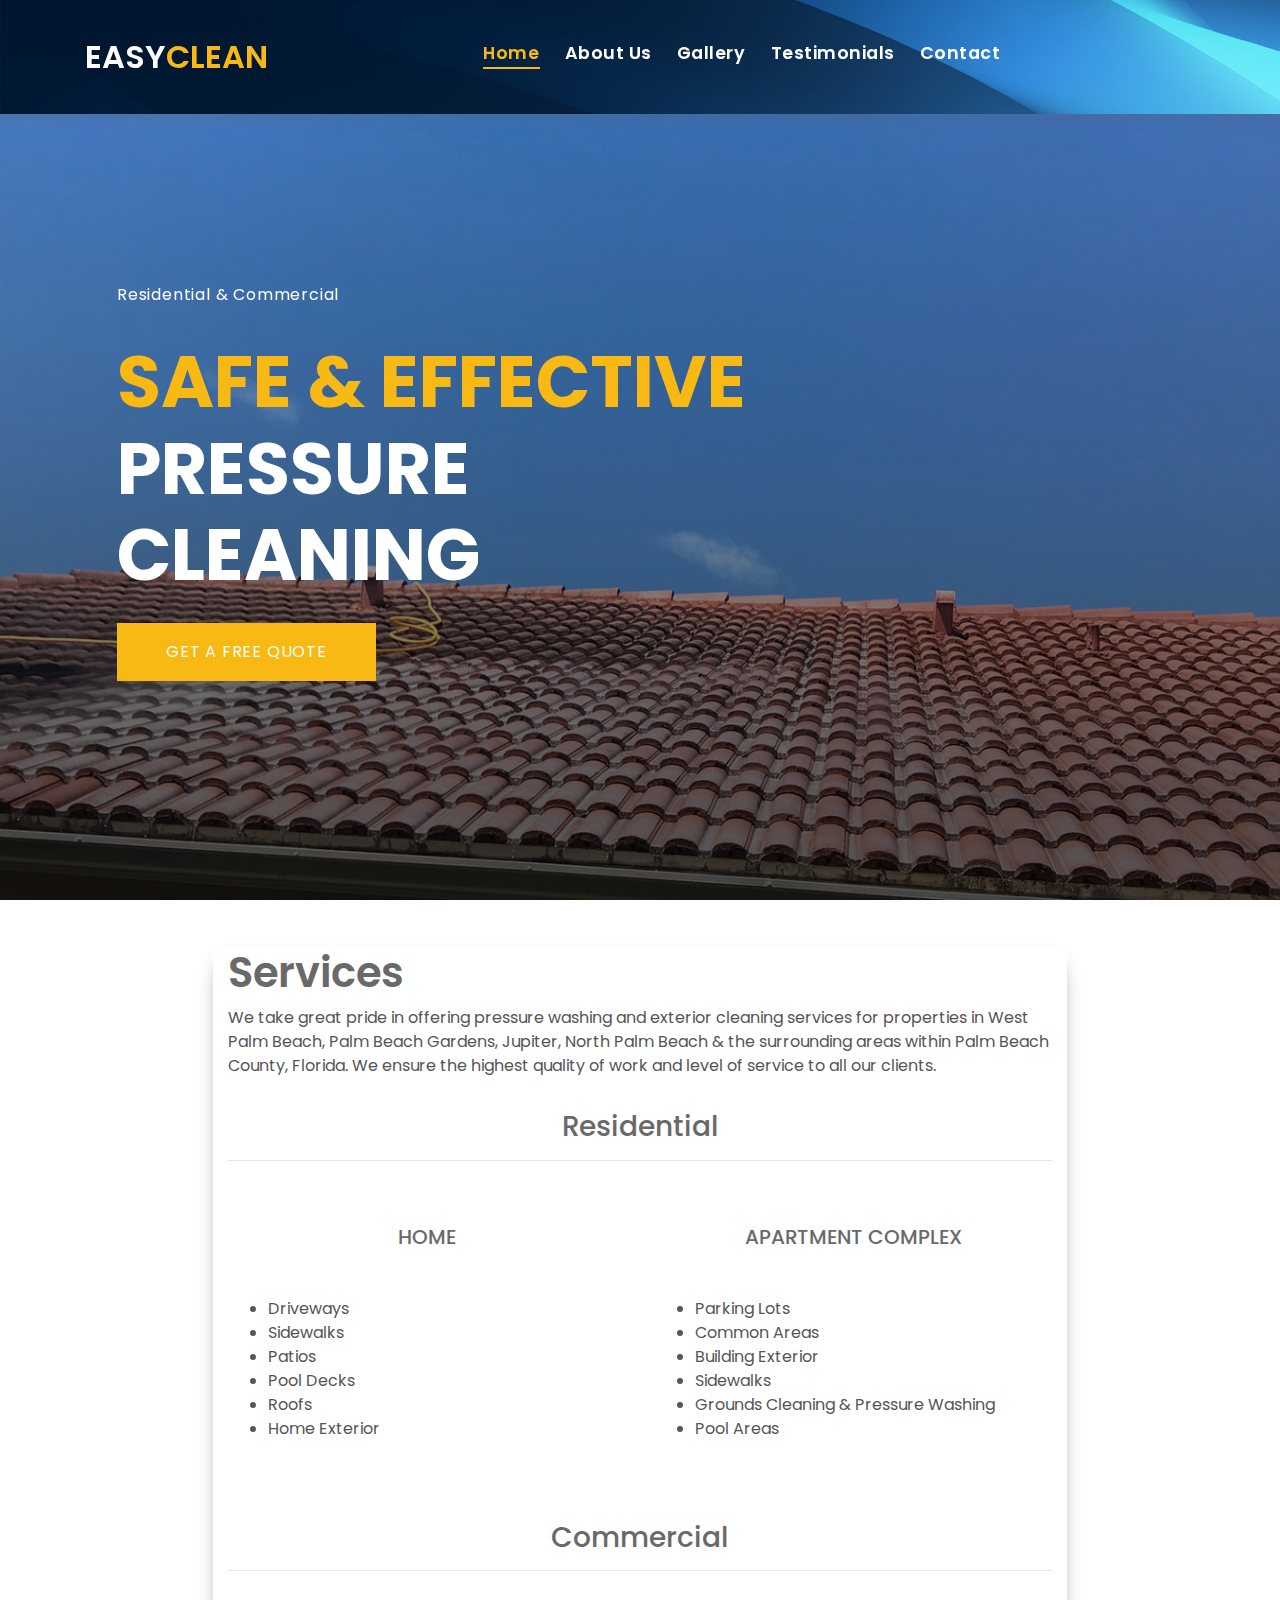
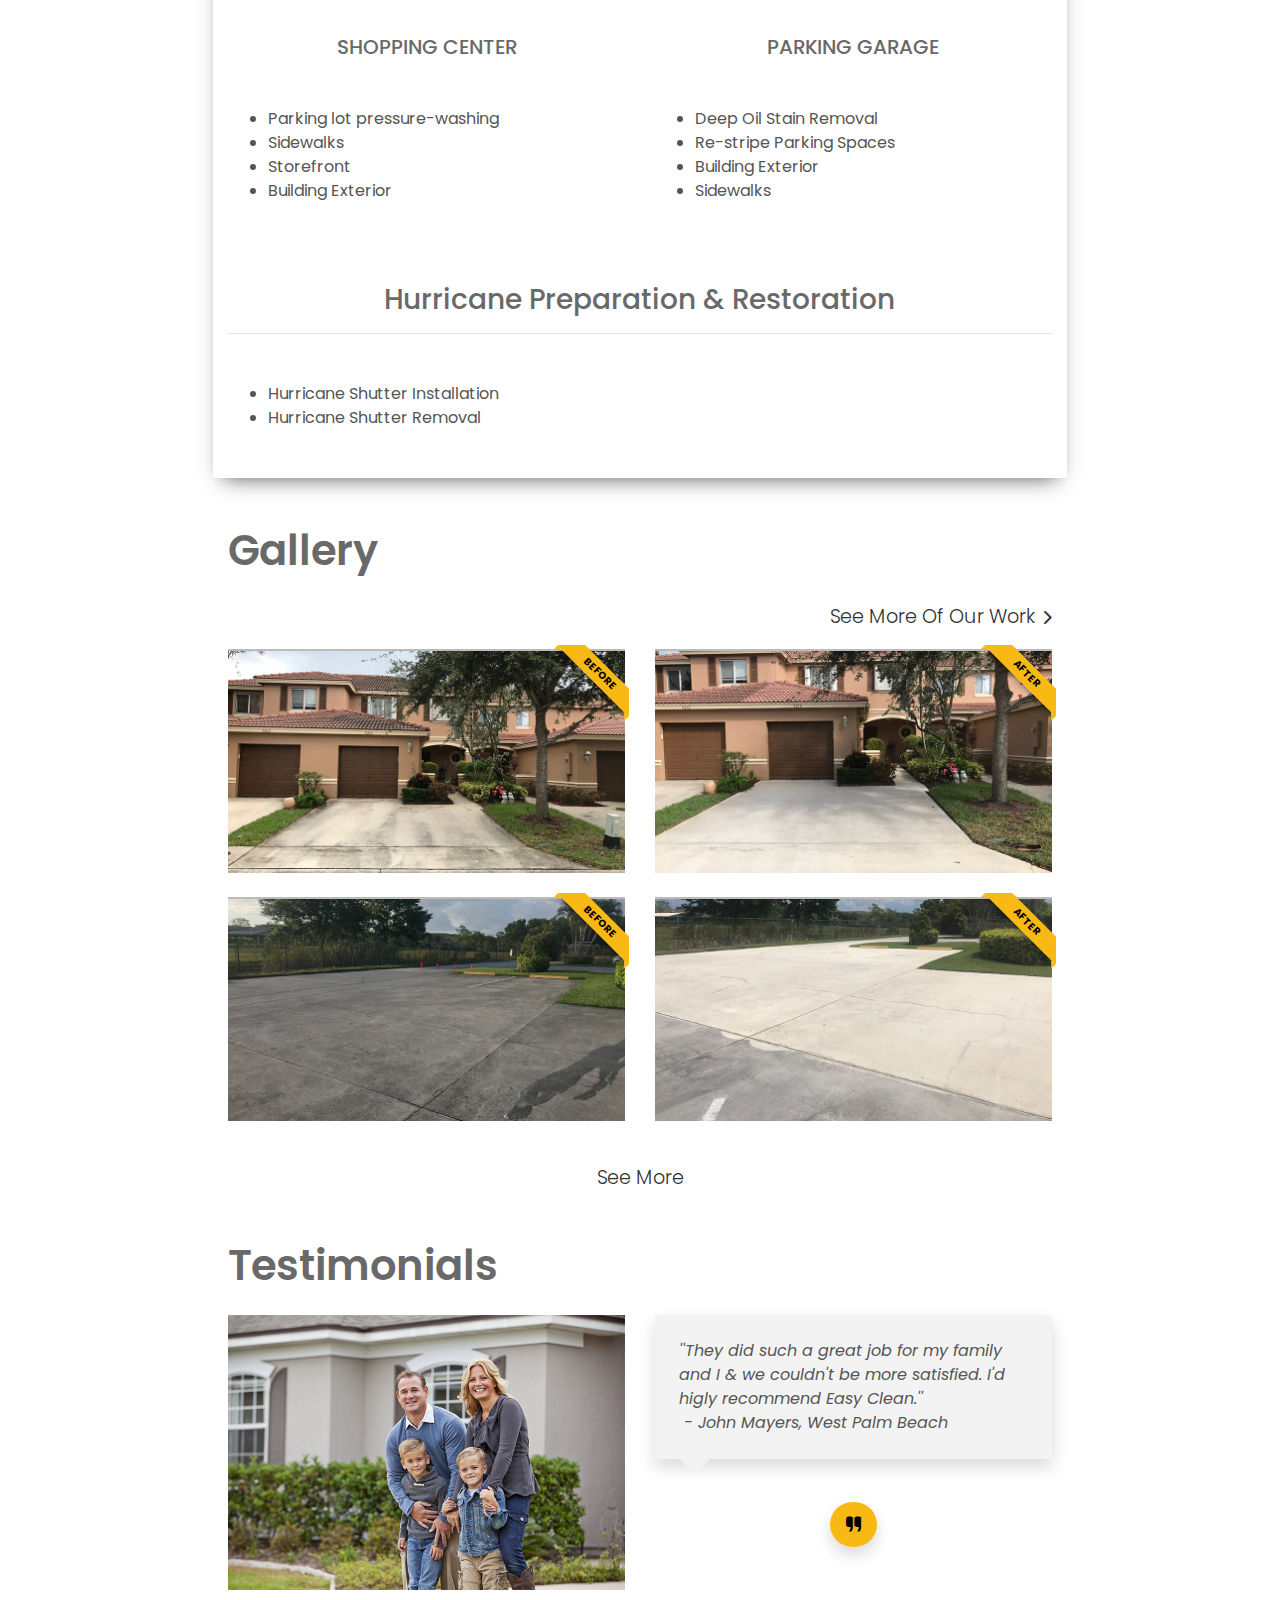
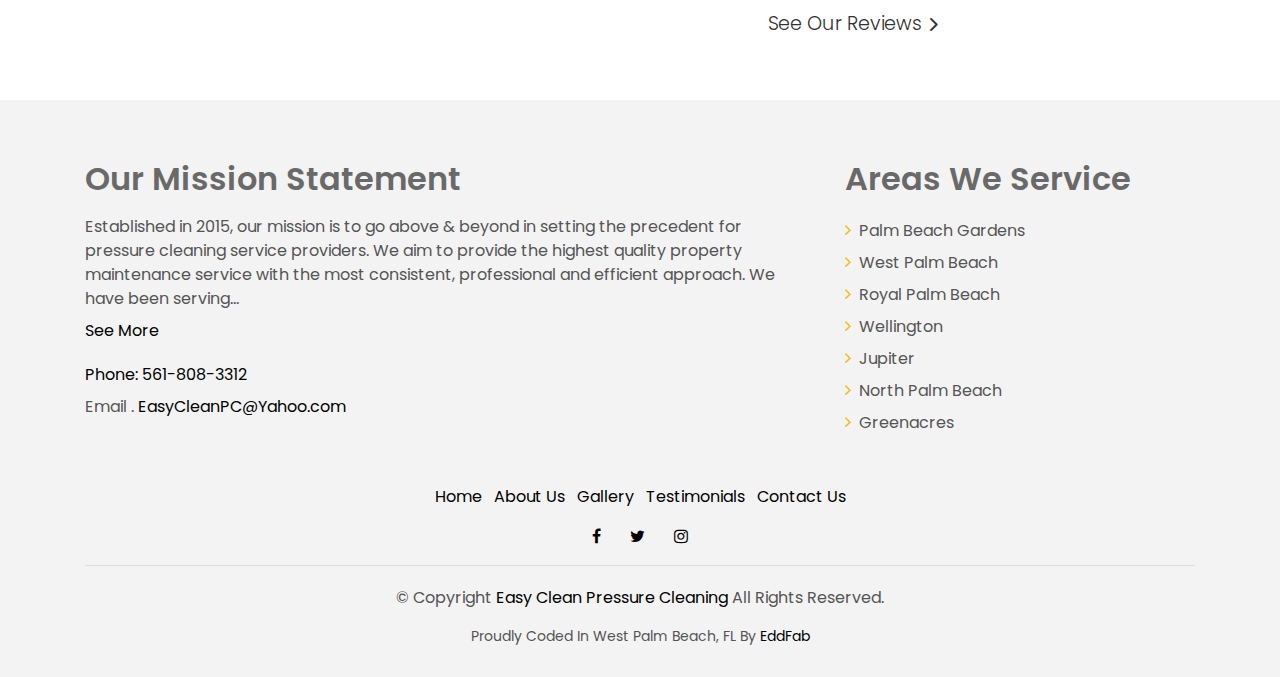
==== commit 295a428f: "updates" ====
--- a/index.html
+++ b/index.html
@@ -367,7 +367,7 @@
                         <div class="w-footer-a">
                             <ul class="list-unstyled">
                                 <li class="color-a">
-                                    <span class="color-text-a">Phone .</span> 561-808-3312
+                                    <span class="color-a">Phone: <a href="tel:5618083312">561&#45;808&#45;3312</a></span>
                                 </li>
                                 <li class="color-a">
                                     <span class="color-text-a">Email .</span> <a href="mailto:EasyCleanPC@Yahoo.com">EasyCleanPC@Yahoo.com</a>
